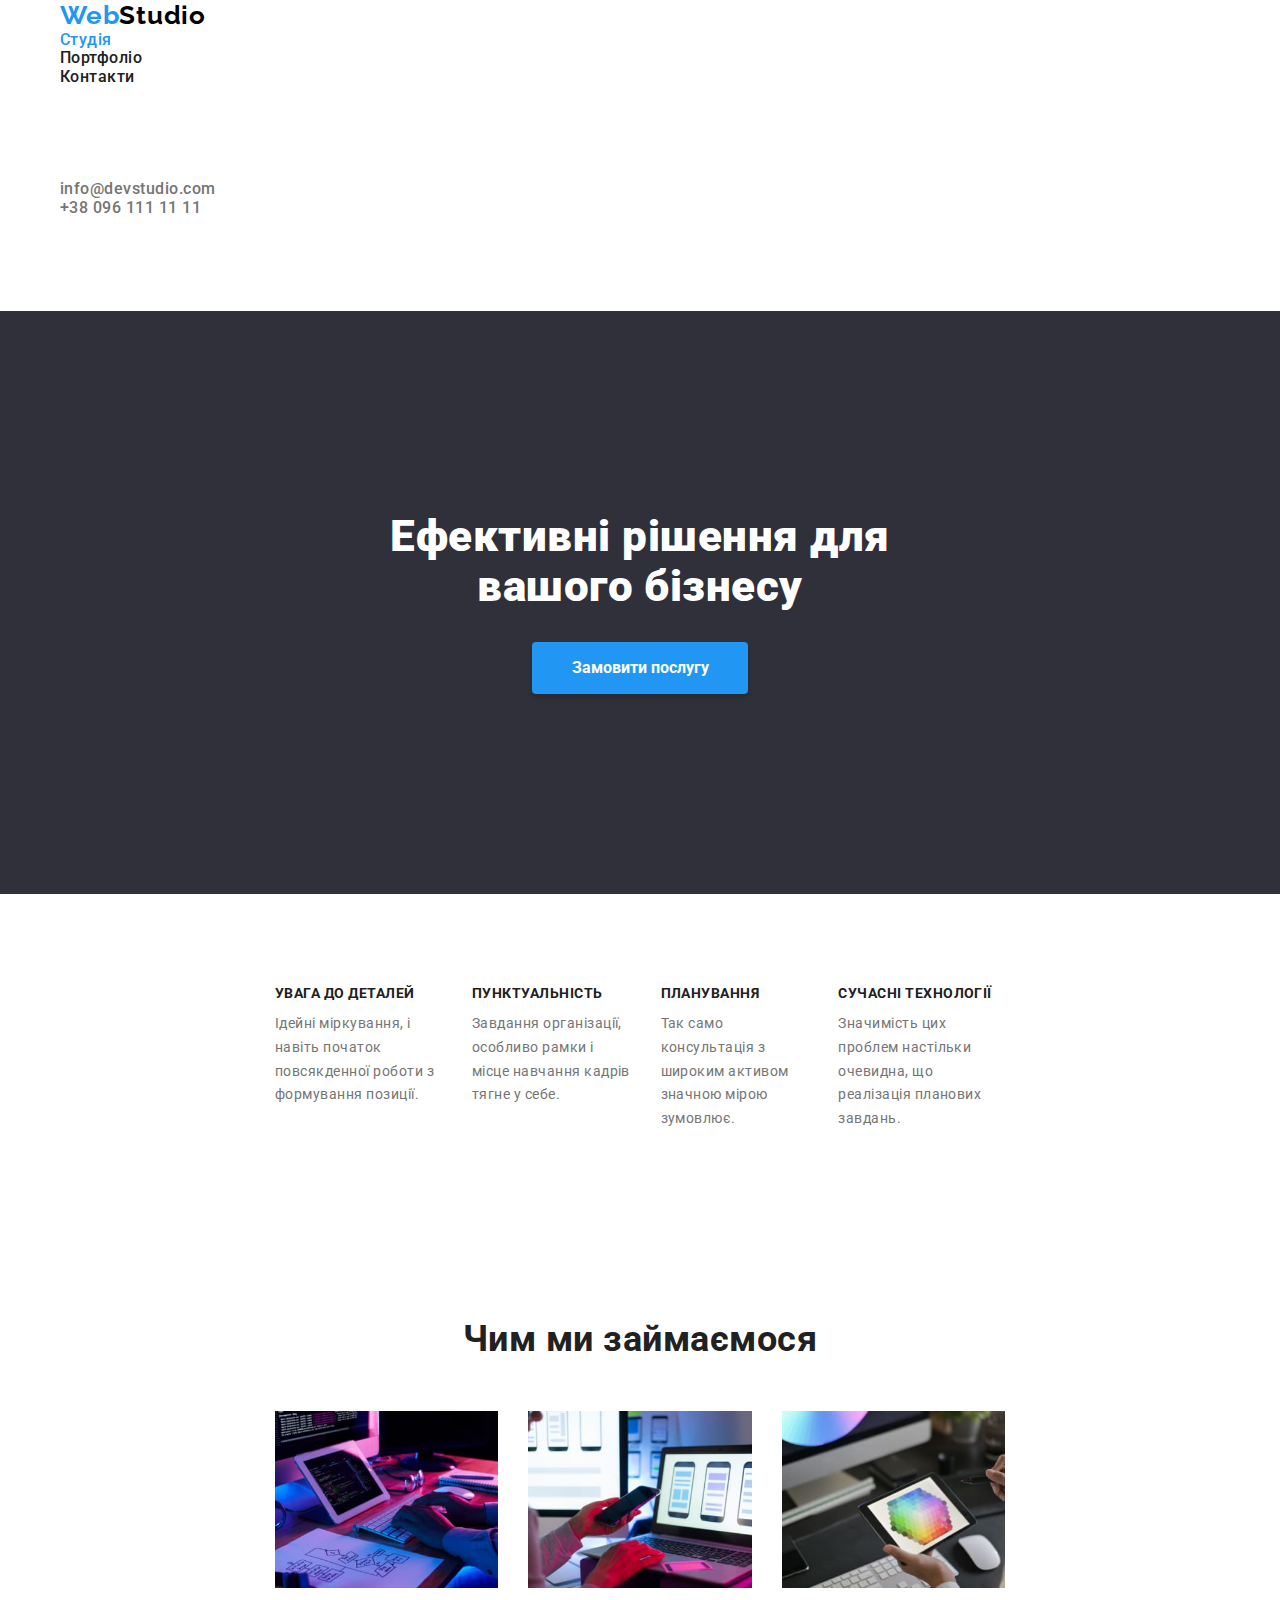
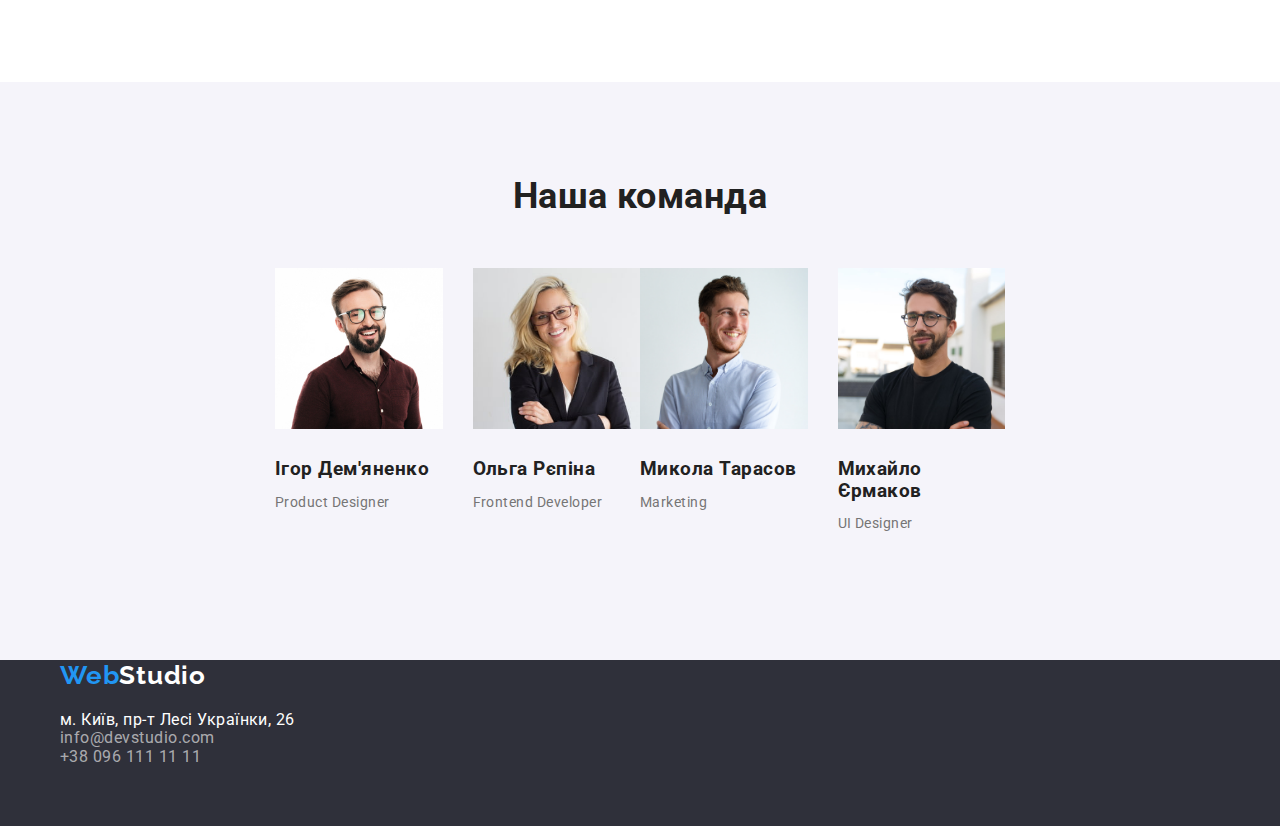
==== index.html @ ec1d5d96 "visually-hidden плюс font tyle для тегу адреси" ====
<!DOCTYPE html>
<html lang="uk">
  <head>
    <meta charset="UTF-8" />
    <meta http-equiv="X-UA-Compatible" content="IE=edge" />
    <meta name="viewport" content="width=device-width, initial-scale=1.0" />
    <title>Document</title>
    <link
      href="https://fonts.googleapis.com/css2?family=Raleway:wght@700&family=Roboto:wght@400;500;700;900&display=swap"
      rel="stylesheet"
    />
    <link
      rel="stylesheet"
      href="https://cdnjs.cloudflare.com/ajax/libs/modern-normalize/1.1.0/modern-normalize.min.css"
    />
    <link rel="stylesheet" href="./css/styles.css" />
  </head>
  <body>
    <header>
      <div class="container">
        <nav class="nav">
          <div class="mainlogo">
            <a href="./index.html" lang="en" class="logo"
              ><span class="logo-link">Web</span><span></span>Studio</a
            >
            <ul class="nav-links list">
              <li><a href="./index.html" class="link current">Студія</a></li>
              <li><a href="./portfolio.html" class="link">Портфоліо</a></li>
              <li><a href="" class="link">Контакти</a></li>
            </ul>
          </nav>
  
          <ul class="nav-contacts list">
            <li>
              <a href="mailto:info@devstudio.com" class="contact link link"
                >info@devstudio.com</a
              >
            </li>
            <li>
              <a href="tel:+380961111111" class="contact link link"
                >+38 096 111 11 11</a
              >
            </li>
          </ul>
          </div>
          
      </div>
    </header>
    <main>
      <section class="hero">
        <h1 class="hero-title container">
          Ефективні рішення для вашого бізнесу
        </h1>
        <button type="button" class="button secondary">Замовити послугу</button>
      </section>
      <section class="features">
        <!-- переваги -->
        <h2 class="features visually-hidden">переваги</h2>
        <div class="container">
          <ul class="list flex">
            <li class="item">
              <h3 class="features-title">УВАГА ДО ДЕТАЛЕЙ</h3>
              <p>
                Ідейні міркування, і навіть початок повсякденної роботи з
                формування позиції.
              </p>
            </li>
            <li class="item">
              <h3 class="features-title">ПУНКТУАЛЬНІСТЬ</h3>
              <p>
                Завдання організації, особливо рамки і місце навчання кадрів
                тягне у себе.
              </p>
            </li>
            <li class="item">
              <h3 class="features-title">ПЛАНУВАННЯ</h3>
              <p>
                Так само консультація з широким активом значною мірою зумовлює.
              </p>
            </li>
            <li class="item">
              <h3 class="features-title">СУЧАСНІ ТЕХНОЛОГІЇ</h3>
              <p>
                Значимість цих проблем настільки очевидна, що реалізація
                планових завдань.
              </p>
            </li>
          </ul>
        </div>
      </section>
      <section class="container">
        <h2 class="section-title">Чим ми займаємося</h2>
        <ul class="list flex">
          <li class="work-item">
            <img src="./images/coding.jpg" alt="Створення сайту" width="370" />
          </li>
          <li class="work-item">
            <img
              src="./images/adaptation.jpg"
              alt="Адаптація сайту для різних пристроїв"
              width="370"
            />
          </li>
          <li class="work-item">
            <img
              src="./images/design.jpg"
              alt="Розробка дизайну для сайту"
              width="370"
            />
          </li>
        </ul>
      </section>

      <section class="team bgc">
        <div class="container">
          <h2 class="section-title">Наша команда</h2>
          <ul class="list function-marg">
            <li class="item">
              <article class="card">
                <div class="card-thumb">
                  <img
                    src="./images/designer.jpg"
                    alt="Розробник продукту Ігор Дем'яненко"
                    width="270"
                  />
                </div>
                <h3 class="card-heading">Ігор Дем'яненко</h3>
                <p class="card-text" lang="en">Product Designer</p>
              </article>
            </li>
            <article class="card">
              <div class="card-thumb">
                <li class="item">
                  <img
                    src="./images/developer.jpg"
                    alt="Фронтенд розробник Ольга Рєпіна"
                    width="270"
                  />

                  <h3 class="card-heading">Ольга Рєпіна</h3>
                  <p class="card-text" lang="en">Frontend Developer</p>
                </li>
              </div>
            </article>

            <li class="item">
              <img
                src="./images/marketing.jpg"
                alt="Маркетолог Микола Тарасов"
                width="270"
              />
              <h3>Микола Тарасов</h3>
              <p lang="en">Marketing</p>
            </li>

            <li class="item">
              <img
                src="./images/member.jpg"
                alt="Розробник інтерфейсу"
                width="270"
              />
              <h3>Михайло Єрмаков</h3>
              <p lang="en">UI Designer</p>
            </li>
          </ul>
        </div>
      </section>
    </main>
    <footer class="footer">
      <div class="container">
        <a lang="en" href="./index.html" class="footer-logo"
          ><span class="logo-link">Web</span>Studio</a
        >
        <address class="address">
          <ul class="address-links list">
            <li>
              <a
                href="https://goo.gl/maps/rEYh6PdM1hheBsNV8"
                class="link"
                target="_blank"
                rel="nooper noreferrer nofollow"
                ><span class="map">м. Київ, пр-т Лесі Українки, 26</span></a
              >
            </li>
            <li>
              <a href="mailto:info@devstudio.com" class="contact link"
                >info@devstudio.com</a
              >
            </li>
            <li>
              <a href="tel:+380961111111" class="contact link"
                >+38 096 111 11 11</a
              >
            </li>
          </ul>
        </address>
      </div>
    </footer>
  </body>
</html>
---- css/styles.css ----
/* акцент #2196F3 */
/* текст rgba(33, 33, 33, 1) */
/* параграфи та контакти в хедері rgba(117, 117, 117, 1) */
/* адресС АЛЕ НЕ КАРТА З АДРЕСОЮ БО АДРЕСА ПРОСТО БІЛА rgba(255, 255, 255, 0.6) */
/* другорядний колір фону #F5F4FA */

html{
  box-sizing: border-box;
}
*,
*::before,
*::after {
  box-sizing: inherit;
}

/* Решта коду */
:root {
  --primary-text-color: rgba(117, 117, 117, 1);
  --title-color: rgba(33, 33, 33, 1);
  --accent-color: #2196f3;
  --button-color: var(--title-color);
  --button-background: #f5f4fa;
  --bgc-secondary: #f5f4fa;
  --common-bgc: #f5f5f5;
  --footer-hero-bgc: #2f303a;
}

body {
  color: rgba(33, 33, 33, 1);
  /* background-color: var(--common-bgc); */
  font-family: Roboto, sans-serif;
  letter-spacing: 0.03em;
  /* font-size: 14; */
}
img{
  display: block;
  max-width: 100%;
  height: auto;
}

/* параграфи в файлі index.html */
p {
  color: rgba(117, 117, 117, 1);
  font-weight: 400;
  font-size: 14px;
  line-height: 1.7;
  padding: 0px 0px;
  margin: 0px 0px;
}

/* загальна стилізація кнопок */
.button {
  cursor: pointer;
  font-weight: 500;
  font-size: 16px;
  border-radius: 4px;
  background-color: var(--button-background);
  border: 4px solid  #f5f4fa;
  border: 1px solid transparent;
  
}
/* відступи від кнопок сторінка портфоліо */
ul.buttons {
  padding-bottom: 50px;
  /* padding-bottom: 0px; */
}
/* стилізація кнопок на сторінці портфоліо */

.button.primaru {
  font-family: inherit;
  background-color: var(--button-background);
  font-style: normal;
  font-weight: 500;
  font-size: 16px;
  line-height: 1.6;
  padding: 6px 22px;
  text-align: center;
  min-width: 73px;
  text-align: center;
  letter-spacing: 0.03em;
}
.button.primaru:hover,
.button.primaru:active,
.button.primaru:focus {
  background-color: var(--accent-color);
  color: rgba(255, 255, 255, 1);
}
/* кнопка "замовити послугу" */
.button.secondary {
  padding: 10px 32px;
  margin-bottom: 200px;
  
  
  background-color: var(--accent-color);
  color: rgba(255, 255, 255, 1);
  line-height: 1.87;
  font-weight: 700;
  min-width: 216px;
  text-align: center;
  box-shadow: 0px 4px 4px rgba(0, 0, 0, 0.15);
  
  border: 1px solid transparent;
  /* position: absolute;
    width: 216px;
    height: 50px;
    left: 692px;
    top: 430px; */
}

/* стилізація хедера */
a.logo {
  color: rgba(0, 0, 0, 1);
  padding-top: 24px;
  margin-bottom: 25px;
}
/* .logo:visited{
    color: (33, 33, 33, 1);
} */
.logo-link {
  color: rgba(33, 150, 243, 1);
}
/* cстилізація всіх заголовків */
h1, h2, h3, h4, h5, h6{
  font-style: 400;
  margin: 0px;
}
/* .nav-links .link{
  padding-top: 32px;
  margin-bottom: 32px;
} */
.hero>h1{
  color: #fff;
  max-width: 696;
}

/* список адреси в футері */
/* .address .ul{
  padding-top: 0px;
} */


/* оформлення шрифра для лого в футурі та хедері */
.logo,
.footer-logo {
  font-family: Raleway;
  font-size: 26px;
  font-weight: 700;
  line-height: 1.19;
  letter-spacing: 0.03em;
  text-align: left;
  text-decoration: none;
 

  /* font-family: Oleo Script;
    font-size: 26px;
    font-weight: 400;
    line-height: 36px;
    letter-spacing: 0.03em;
    text-align: left; */
}
.footer .footer-logo {
  color: #ffffff;
  margin-top: 60px;
  margin-bottom: 20px;
  

  
}




.container{
  width: 1200px;
  padding-left: 15px;
  padding-right: 15px;
  margin-right: auto;
  margin-left: auto;
  /* outline: 2px sloid red; */
}

.nav-contacts .contact {
  display: inline-block;
  color: rgba(117, 117, 117, 1);
  font-weight: 500;
}
.contact:hover,
.contact:focus {
  color: #2196f3;
}
/* стилізація блоку з головною навігацією на головній сторінці в хедері*/
.nav-links .link {
  color: rgba(33, 33, 33, 1);
  font-weight: 500;
}
.nav-links .link:hover,
.link:focus {
  color: rgba(33, 150, 243, 1);
}
.nav-links .link.current {
  color: rgba(33, 150, 243, 1);
}

/* стилізація блоку герой */

.hero.container
/* .hero{
    position: absolute;
    width: 1600px;
    height: 600px;
    left: 0px;
    top: 80px;
} */
.hero-title>h1 {
  color: #fff;
  /* line-height: 1.36px; */
  /* margin: 0 auto; */
  letter-spacing: 0.06em;
}
.hero> .hero-title{
  max-width: 696px;
  font-weight: 900;
  /* text-align: center; */
  font-size: 44px;
  padding-top: 200px;
  /* padding-bottom: 210px; */
  margin-bottom: 30px;
  /* margin-left: 452px;
  margin-right: 452px; */
}

.hero {
  text-align: center;
  /* outline: 5px solid red; */
}
/* заголовки блоку "переваги" головної сторінки  */
.features-title {
  font-size: 14px;
  line-height: 1.14;
  padding-top: 92px;
  margin-bottom: 10px;

}

/* фон hero footer */
.hero,
.footer{
  background-color: var(--footer-hero-bgc)
}
/* посилання в футері */
.map {
  color: #ffffff;
}
.map:hover,
.map:focus {
  color: #2196f3;
}
.address-links .contact {
  color: rgba(255, 255, 255, 0.6);
}
.address-links .contact:hover,
.contact:focus {
  color: #2196f3;
}



/* оформлення фону для секції team початкової сторінки */

.team.bgc {
  background-color: var(--bgc-secondary);

  
  /* HELP!!!!!!!! Я НЕ РОЗУМІЮ ЧОГО НЕ ПЕРЕЗАПИСУЄТЬСЯ КОЛІР ДЛЯ ЦІЄЇ СЕКЦІЇ, А НАСТЛІДУЄЬБСЯ З body. у тегу 
  .team.bgc специфічність 20, а body - 1 */

}

/* оформлення заголовків h2 */
.section-title {
  padding-top: 94px;
  padding-bottom: 50px;
  
  color: rgba(33, 33, 33, 1);
  font-weight: 700;
  font-size: 36px;
  line-height: 1.16;
  text-align: center;
  
  /* text-align: center; */
}
/* відступи між елементами наша команда */
.team img{
  margin-bottom: 30px;
}
.team p{
  padding-bottom: 30px;

}
.team h3{
  margin-bottom: 10px;
}
.portfolio a {
  color: var(--title-color);
}
/* margin-top утиліта */
/* .list>.margin{
  margin-top: 50px;
} */
/* утіліта для видалення оформлення списку */
.list {
  list-style: none;
  padding-top: 0px;
  padding-bottom: 94px;
  padding-left: 0;
  

}


/* утілітка для оформлення посиланнь */
.link {
  text-decoration: none;
}
ul {
  list-style: none;
  margin-bottom: 94px;
}
/* .ul .address-links{
    text-align: left;
} */
.visually-hidden {
  position: absolute;
    white-space: nowrap;
    width: 1px;
    height: 1px;
    overflow: hidden;
    border: 0;
    padding: 0;
    clip: rect(0 0 0 0);
    clip-path: inset(50%);
    margin: -1px;
}
/* редагування стилю тексту на сторінці портфоліо */
.portfolio-link {
  font-size: 18px;
}
.portfolio p {
  font-size: 16px;
  line-height: 1.87;
}
.portfolio h2 {
  color: rgba(33, 33, 33, 1);
  font-weight: 700;
  font-size: 18px;
  line-height: 2;
}
.footer-logo {
    margin-top: 60px;
    /* outline: 2px solid teal; */
    
}

.container{
  padding-left: 20px;
  padding-right: 20px;
  margin-top: 0px;
  
  /* display: inline-block; */
  width: 1200px;
  padding-bottom: 0px;
  /* margin: 0px; */
  /* outline: 2px solid red; */

}
.function-marg{
  margin: 0px 0px;
}
.list-portfolio{
  padding-top: 94px;
  padding-bottom: 50px;
  margin-left: 0;
}
body ul{
  margin-top: 0px;
  margin-bottom: 0px;
  margin-left: 0px;
}

address{
  font-style: normal;
}

/* утелита для відступів в списку адрес футера  */
address ul{
  padding-bottom: 60px;
  margin-bottom: 0;
  margin-top: 20px;
}
.address-links{
  padding-bottom: 60px;
}
/* .portfolio>.item:nth-child(2n+1){
  background-color: var(--bgc-secondary)
} */

.buttons{
  display: flex;
  justify-content: center;
}
.flex{
  display: flex;
  flex-direction: row;
  align-items: srart;
  justify-content: space-around;
  padding-left: 215px;
  padding-right: 215px;
}
.features .item:not(:last-child){
  margin-right: 30px;
}
.button-item:not(:last-child){
  margin-right: 8px;
}
/* індекс хтмл наша команда */
ul.list.function-marg{
  display: flex;
  padding-left: 215px;
  padding-right: 215px;

}
ul.list .item:not(:last-child){
  margin-right: 30px;
}
/* .nav-contacts.list{
  display: flex;
  justify-content: end;
  align-items: flex-start;
} */
/* .nav-links.list{
  display: flex;
  justify-content: center;
  align-items: flex-start;
} */

/* відступи в картинках блоку чим займаємося */
.work-item:not(:last-child){
  margin-right: 30px;

}
.nav-container .nav-links.list{
  display: flex;
  flex-direction: row;
  justify-content: center;
}
.buttons.list>.item:not(:last-child){
  margin-right: 8px;
}
.container>ul.portfolio{
  display: flex;
  flex-wrap: wrap;

}
ul.portfolio>.item{
  flex-basis: calc(100/3);

}


/* ul.portfolio>.item:not(:last-child){
  margin-right: 30px;
} */
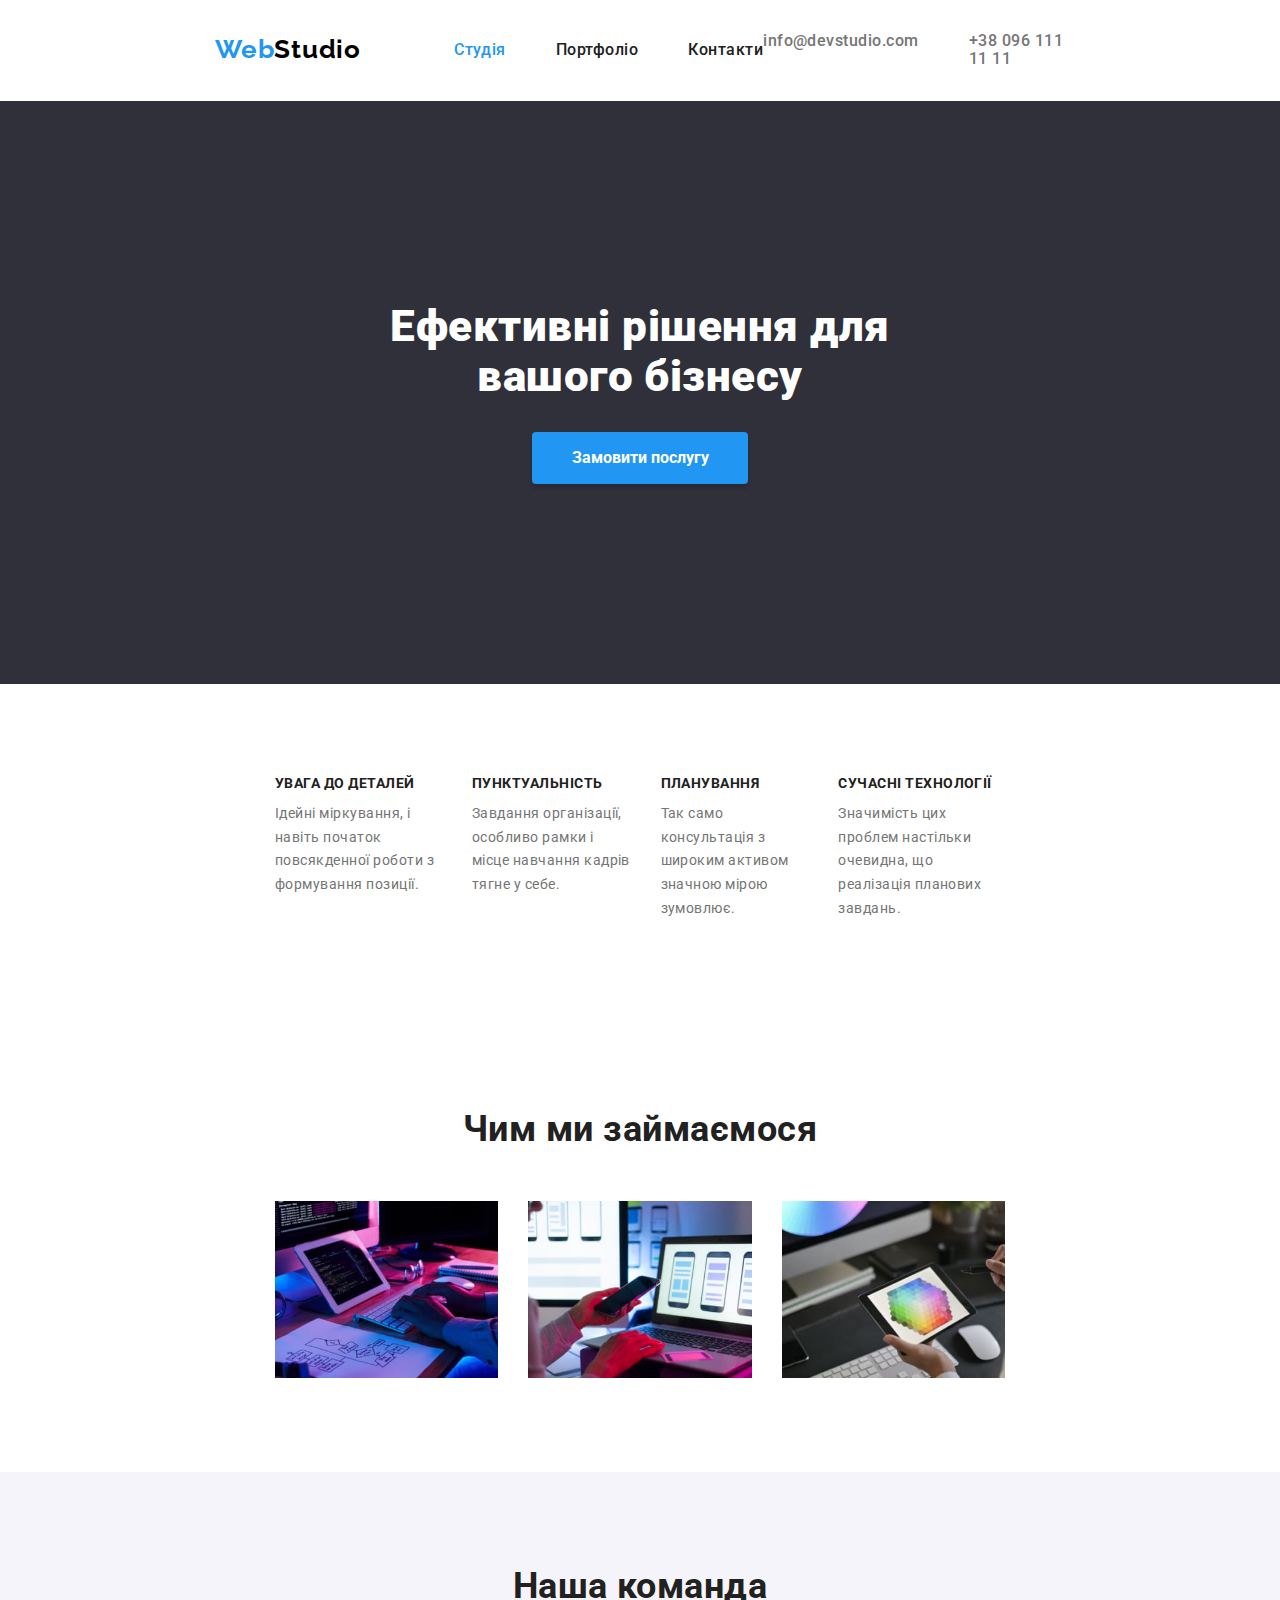
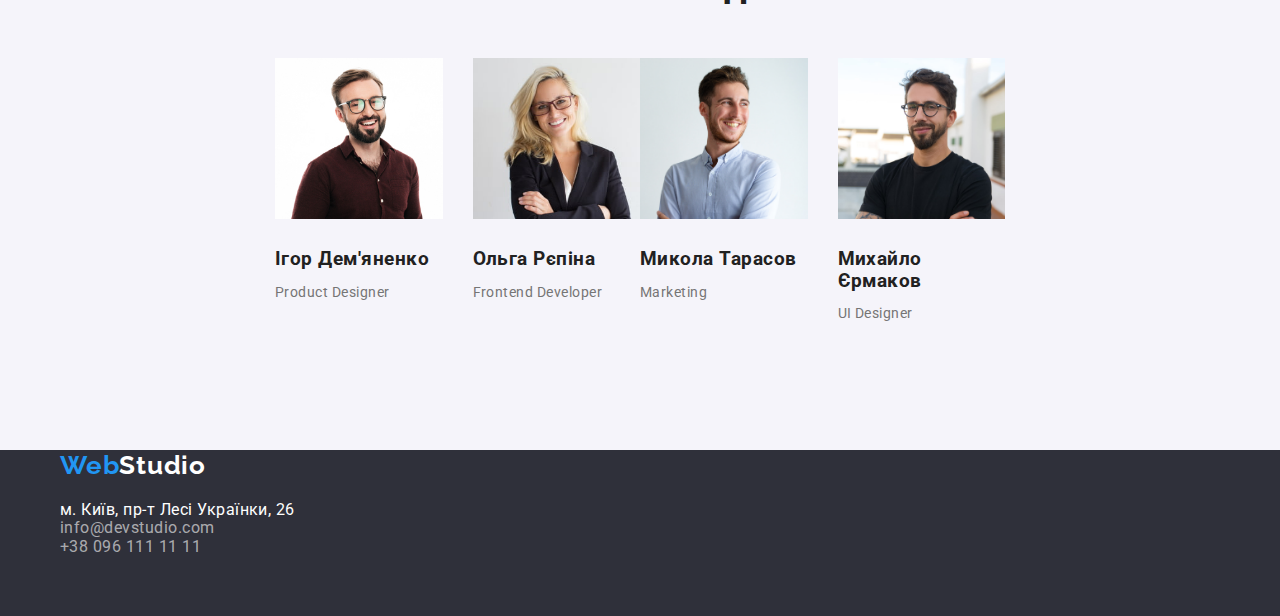
==== commit 93b26764: "header flex" ====
--- a/index.html
+++ b/index.html
@@ -17,32 +17,36 @@
   </head>
   <body>
     <header>
-      <div class="container">
+      <div class="flex-header">
         <nav class="nav">
-          <div class="mainlogo">
+          <!-- <div class="mainlogo"> -->
             <a href="./index.html" lang="en" class="logo"
               ><span class="logo-link">Web</span><span></span>Studio</a
             >
             <ul class="nav-links list">
-              <li><a href="./index.html" class="link current">Студія</a></li>
-              <li><a href="./portfolio.html" class="link">Портфоліо</a></li>
-              <li><a href="" class="link">Контакти</a></li>
+              <li class="item"><a href="./index.html" class="link current">Студія</a></li>
+              <li class="item"><a href="./portfolio.html" class="link">Портфоліо</a></li>
+              <li class="item"><a href="" class="link">Контакти</a></li>
+            </ul>
+            <!-- Я РОЗУМІЮ ЩО КОНТАКТИ ЦЕ НЕ ТЕГ NAV АЛЕ ІНАКШЕ ВОНИ В ОДИН
+            РЯД В ХЕДЕРІ НЕ МОГЛИ СТАВАТИ, БО ФЛЕКС ТЛЬТКИ НА ДІТЕЙ ВПЛИВАЄ -->
+            
+            <ul class="nav-contacts list">
+              <li>
+                <a href="mailto:info@devstudio.com" class="contact link link"
+                  >info@devstudio.com</a
+                >
+              </li>
+              <li>
+                <a href="tel:+380961111111" class="contact link link"
+                  >+38 096 111 11 11</a
+                >
+              </li>
             </ul>
           </nav>
   
-          <ul class="nav-contacts list">
-            <li>
-              <a href="mailto:info@devstudio.com" class="contact link link"
-                >info@devstudio.com</a
-              >
-            </li>
-            <li>
-              <a href="tel:+380961111111" class="contact link link"
-                >+38 096 111 11 11</a
-              >
-            </li>
-          </ul>
-          </div>
+          
+          <!-- </div> -->
           
       </div>
     </header>
--- a/css/styles.css
+++ b/css/styles.css
@@ -67,6 +67,7 @@
 /* стилізація кнопок на сторінці портфоліо */
 
 .button.primaru {
+  
   font-family: inherit;
   background-color: var(--button-background);
   font-style: normal;
@@ -109,9 +110,12 @@
 
 /* стилізація хедера */
 a.logo {
+  display: flex;
   color: rgba(0, 0, 0, 1);
   padding-top: 24px;
-  margin-bottom: 25px;
+  padding-bottom: 25px;
+  margin-right: 93px;
+  margin-left: 215px;
 }
 /* .logo:visited{
     color: (33, 33, 33, 1);
@@ -178,21 +182,62 @@
   margin-left: auto;
   /* outline: 2px sloid red; */
 }
+/* оформлення */
+ul.nav-contacts.list{
+  display: flex;
+  padding-bottom: 0px;
+  margin-left: auto;
+  margin-right: 215px;
+}
+ul.nav-contacts.list > li+li{
+  margin-left: 50px;
+}
+div.flex-header .nav{
+  display: flex;
+  /* justify-content: space-around; */
+  align-items: center;
+}
+
 
 .nav-contacts .contact {
-  display: inline-block;
+  display: block;
+  
+  font-weight: 500;
+  padding-bottom: 32px;
+  padding-top: 32px;
+  
   color: rgba(117, 117, 117, 1);
-  font-weight: 500;
+  /* outline: 2px solid teal; */
 }
 .contact:hover,
 .contact:focus {
   color: #2196f3;
 }
-/* стилізація блоку з головною навігацією на головній сторінці в хедері*/
+
+/*-ПОСИЛАННЯ в хедері 
+-стилізація блоку з головною навігацією на головній 
+сторінці в хедері*/
 .nav-links .link {
+  display: block;
+  
+  font-weight: 500;
+  padding-top: 32px;
+  padding-bottom: 32px;
+
   color: rgba(33, 33, 33, 1);
-  font-weight: 500;
-}
+  /* outline: 2px solid teal; */
+  
+}
+.nav-links.list > .item.item:not(:last-child){
+  margin-right: 50px;
+
+}
+ul.nav-links.list{
+  padding-bottom: 0px;
+}
+
+
+
 .nav-links .link:hover,
 .link:focus {
   color: rgba(33, 150, 243, 1);
@@ -449,12 +494,15 @@
 
 }
 .nav-container .nav-links.list{
-  display: flex;
+  display: block;
   flex-direction: row;
   justify-content: center;
-}
+
+}
+/* кнопки фільтри на портфоліо */
 .buttons.list>.item:not(:last-child){
   margin-right: 8px;
+
 }
 .container>ul.portfolio{
   display: flex;
@@ -464,9 +512,21 @@
 ul.portfolio>.item{
   flex-basis: calc(100/3);
 
+
 }
 
 
 /* ul.portfolio>.item:not(:last-child){
   margin-right: 30px;
-} */+} */
+.nav-links.list{
+  display: flex;
+  justify-content: flex-start;
+  align-items: center;
+  /* outline: 2px solid red; */
+  
+}
+.item{
+  /* outline: 2px solid teal; */
+  align-items: stretch;
+}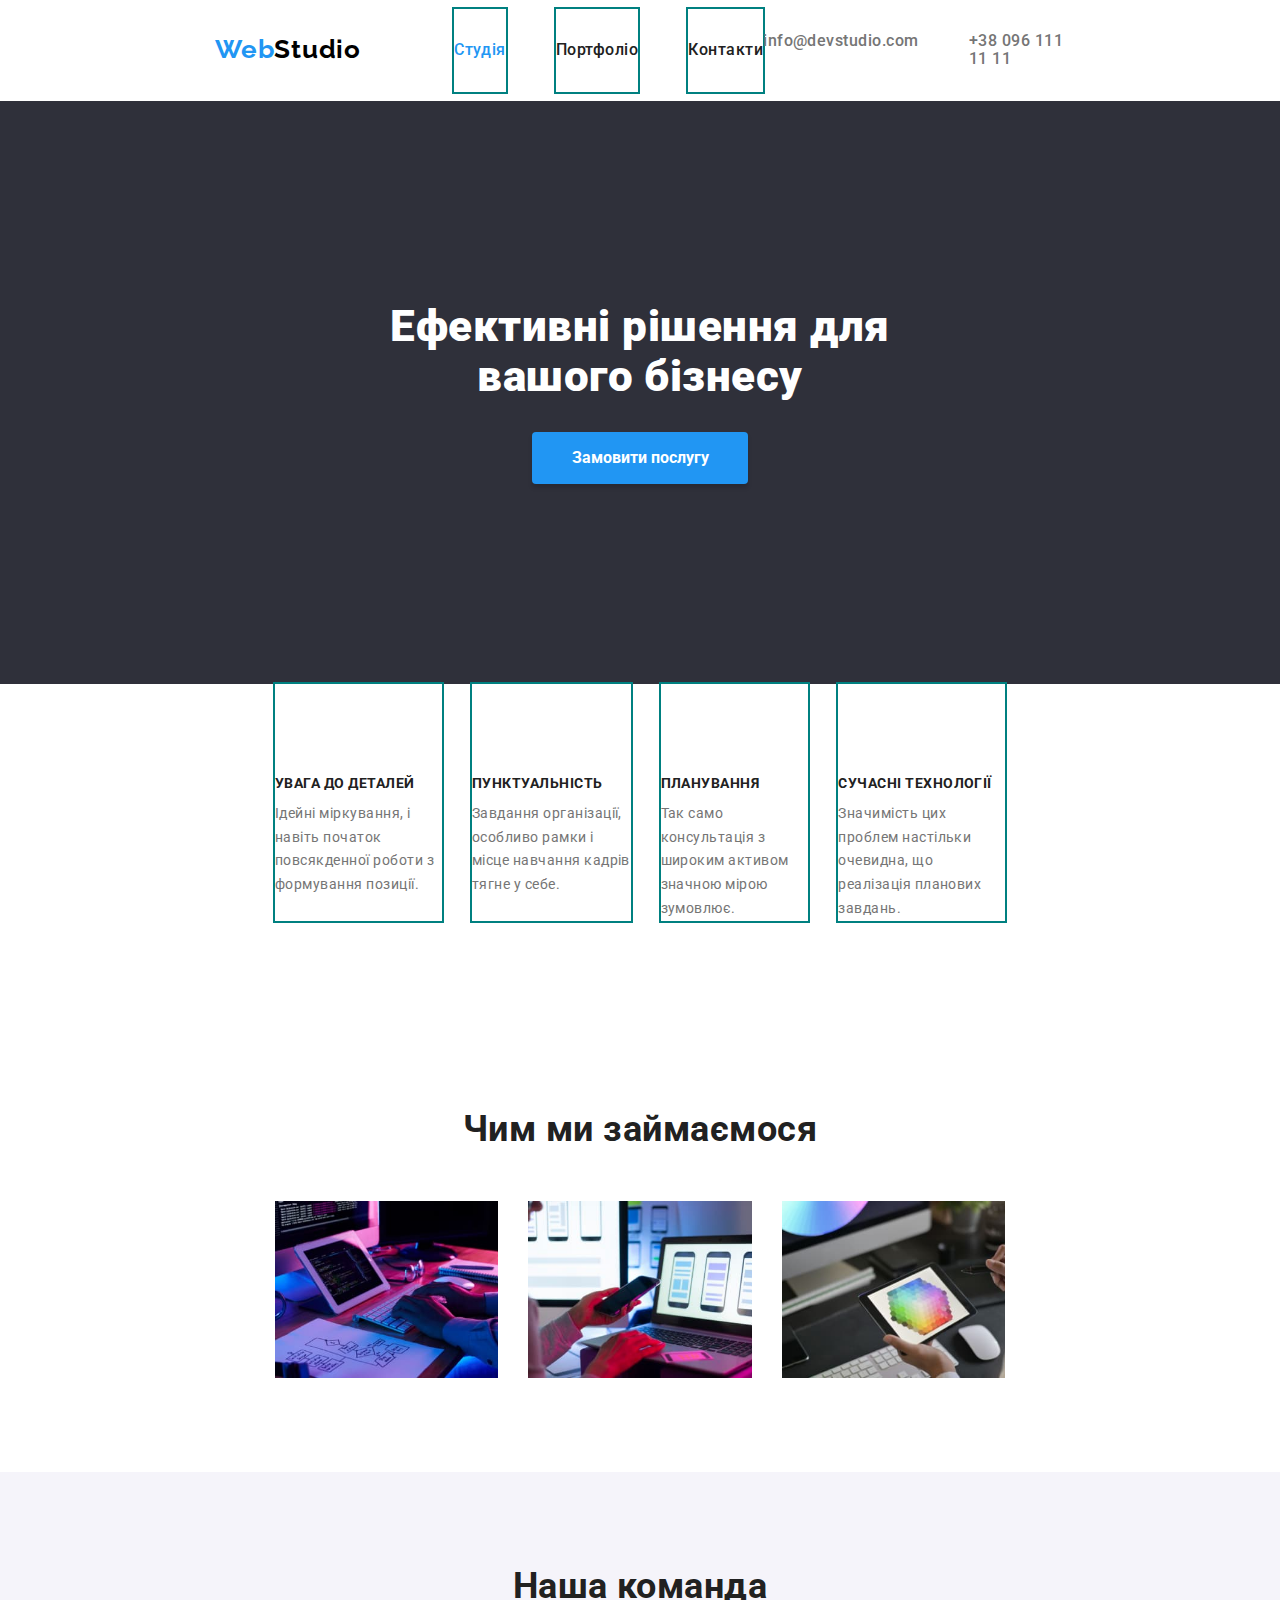
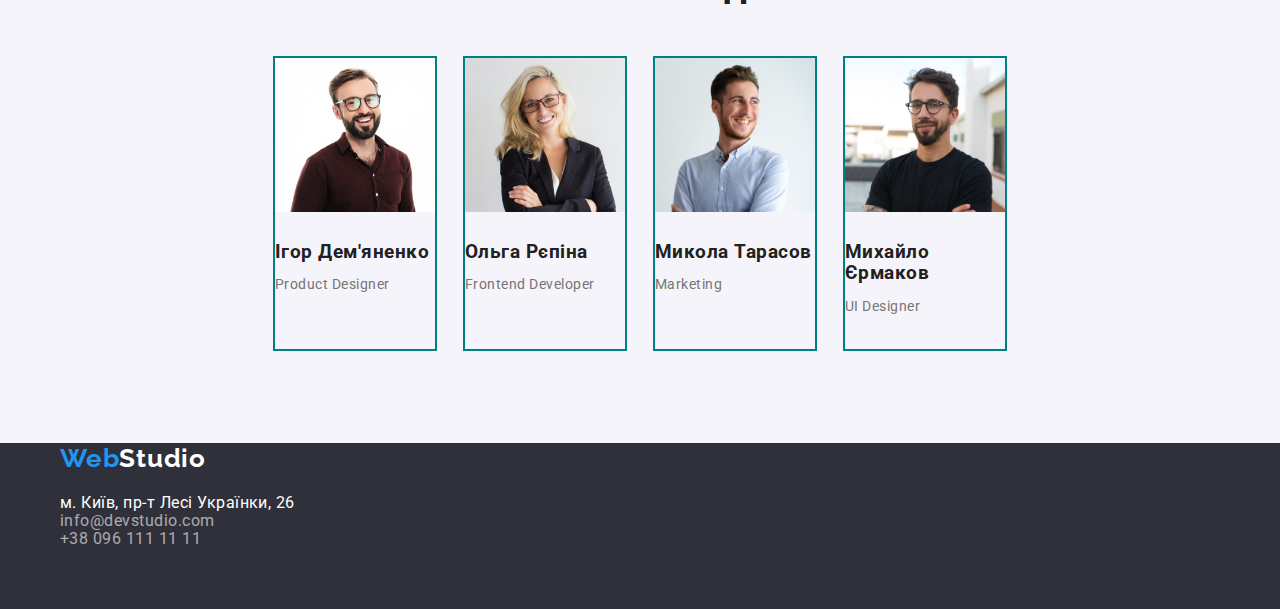
==== commit 4a602b65: "cards" ====
--- a/index.html
+++ b/index.html
@@ -120,51 +120,69 @@
           <h2 class="section-title">Наша команда</h2>
           <ul class="list function-marg">
             <li class="item">
-              <article class="card">
-                <div class="card-thumb">
+              <article>
+                <div class="card-photo">
                   <img
                     src="./images/designer.jpg"
                     alt="Розробник продукту Ігор Дем'яненко"
                     width="270"
                   />
                 </div>
-                <h3 class="card-heading">Ігор Дем'яненко</h3>
-                <p class="card-text" lang="en">Product Designer</p>
+                <div class="card-content">
+                  <h3 class="card-heading">Ігор Дем'яненко</h3>
+                  <p class="card-text" lang="en">Product Designer</p>
+                </div>
               </article>
             </li>
-            <article class="card">
-              <div class="card-thumb">
-                <li class="item">
-                  <img
-                    src="./images/developer.jpg"
-                    alt="Фронтенд розробник Ольга Рєпіна"
-                    width="270"
-                  />
-
+              
+            <li class="item">
+              <article>
+                <div class="card-photo"><img
+                  src="./images/developer.jpg"
+                  alt="Фронтенд розробник Ольга Рєпіна"
+                  width="270"
+                />
+                </div>
+                <div class="cart-content">
                   <h3 class="card-heading">Ольга Рєпіна</h3>
                   <p class="card-text" lang="en">Frontend Developer</p>
-                </li>
-              </div>
-            </article>
+                </div>
+              </article>     
+            </li>
+        
+            
 
             <li class="item">
-              <img
+              <article>
+                <div class="card-photo">
+                  <img
                 src="./images/marketing.jpg"
                 alt="Маркетолог Микола Тарасов"
                 width="270"
-              />
-              <h3>Микола Тарасов</h3>
-              <p lang="en">Marketing</p>
+                />
+                </div>
+                <div class="card-content">
+                  <h3>Микола Тарасов</h3>
+                  <p lang="en">Marketing</p>
+                </div>
+              </article>
             </li>
 
             <li class="item">
-              <img
+              <article>
+                <div class="card-photo">
+                  <img
                 src="./images/member.jpg"
                 alt="Розробник інтерфейсу"
                 width="270"
               />
-              <h3>Михайло Єрмаков</h3>
-              <p lang="en">UI Designer</p>
+              
+                </div>
+                <div class="card-content">
+                  <h3>Михайло Єрмаков</h3>
+                  <p lang="en">UI Designer</p>
+                </div>
+              </article>
             </li>
           </ul>
         </div>
--- a/css/styles.css
+++ b/css/styles.css
@@ -79,6 +79,7 @@
   min-width: 73px;
   text-align: center;
   letter-spacing: 0.03em;
+  margin-top: 94px;
 }
 .button.primaru:hover,
 .button.primaru:active,
@@ -418,9 +419,7 @@
   /* outline: 2px solid red; */
 
 }
-.function-marg{
-  margin: 0px 0px;
-}
+
 .list-portfolio{
   padding-top: 94px;
   padding-bottom: 50px;
@@ -507,6 +506,7 @@
 .container>ul.portfolio{
   display: flex;
   flex-wrap: wrap;
+  padding-bottom: 94px;
 
 }
 ul.portfolio>.item{
@@ -515,6 +515,12 @@
 
 }
 
+.card-set{
+  padding: 0px;
+  margin: 0px;
+  list-style: none;
+  
+}
 
 /* ul.portfolio>.item:not(:last-child){
   margin-right: 30px;
@@ -527,6 +533,6 @@
   
 }
 .item{
-  /* outline: 2px solid teal; */
+  outline: 2px solid teal;
   align-items: stretch;
 }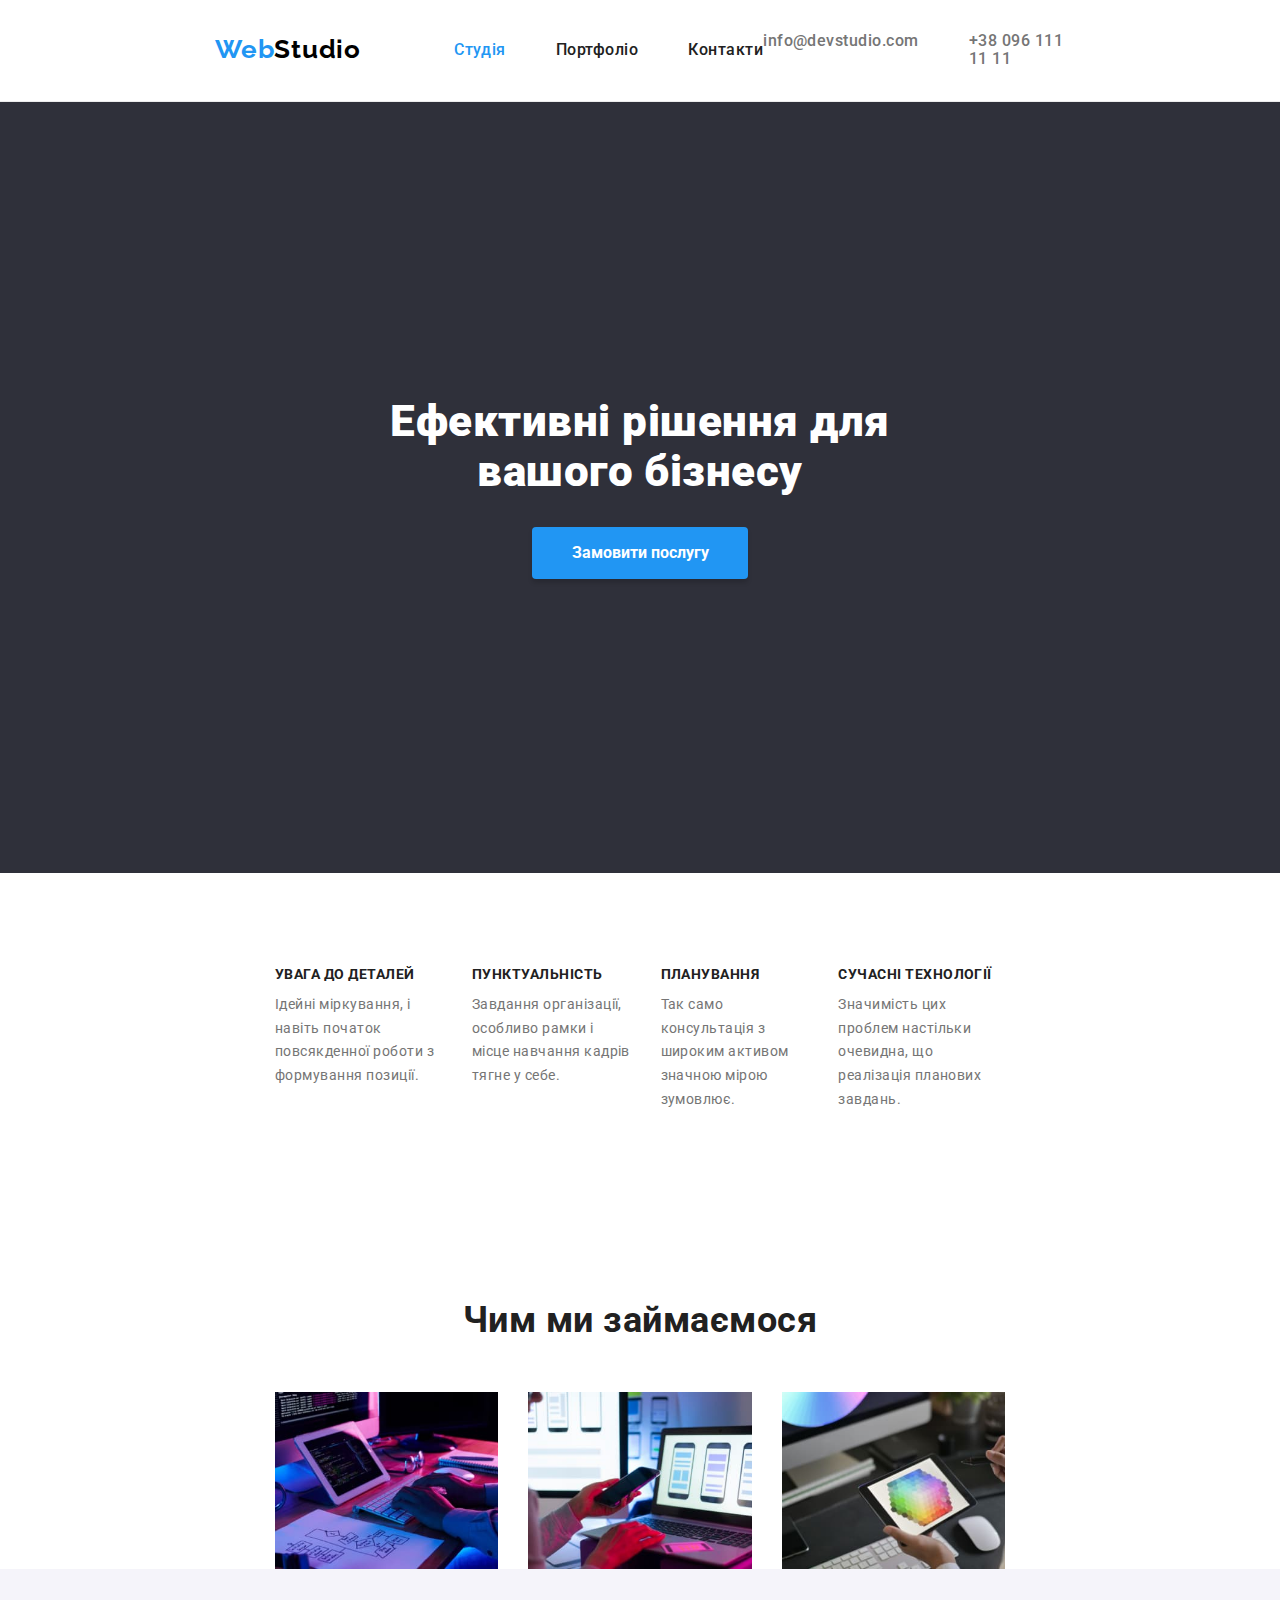
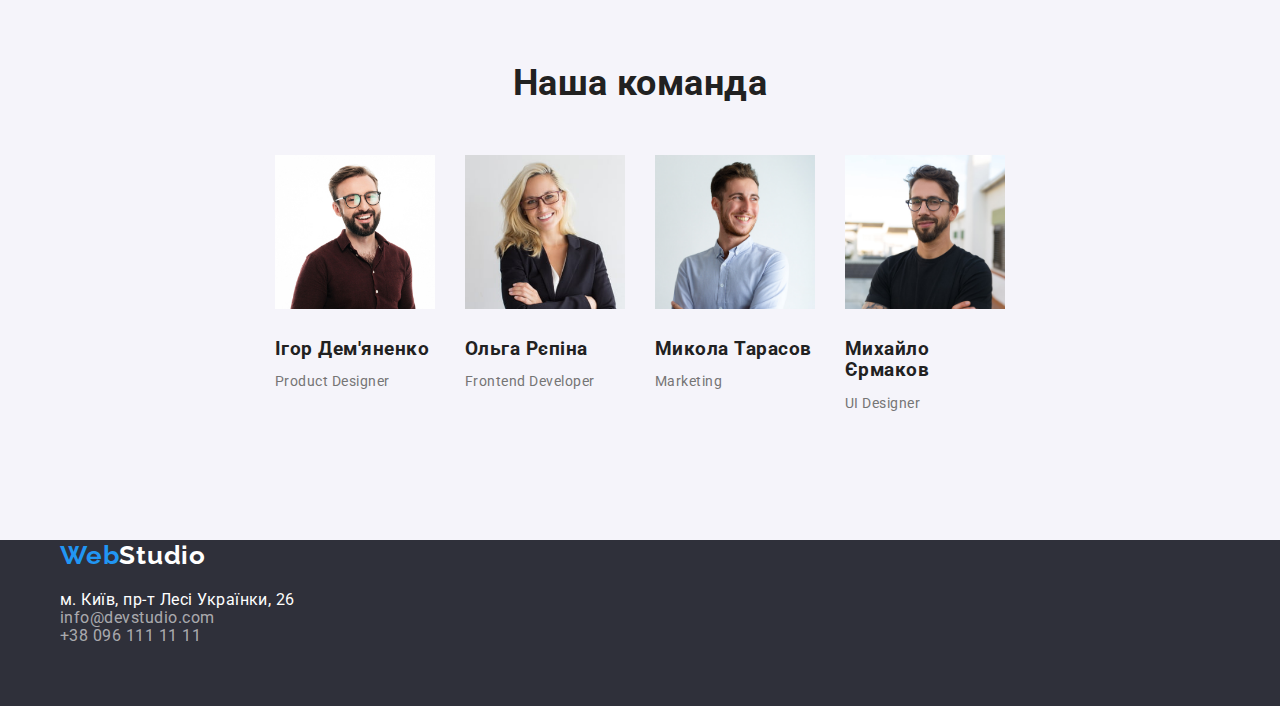
==== commit 28487d5d: "падінги секцій і оформлення хедера" ====
--- a/index.html
+++ b/index.html
@@ -16,7 +16,7 @@
     <link rel="stylesheet" href="./css/styles.css" />
   </head>
   <body>
-    <header>
+    <header class="header">
       <div class="flex-header">
         <nav class="nav">
           <!-- <div class="mainlogo"> -->
@@ -51,13 +51,13 @@
       </div>
     </header>
     <main>
-      <section class="hero">
+      <section class="hero section">
         <h1 class="hero-title container">
           Ефективні рішення для вашого бізнесу
         </h1>
         <button type="button" class="button secondary">Замовити послугу</button>
       </section>
-      <section class="features">
+      <section class="features section">
         <!-- переваги -->
         <h2 class="features visually-hidden">переваги</h2>
         <div class="container">
@@ -92,7 +92,7 @@
           </ul>
         </div>
       </section>
-      <section class="container">
+      <section class="container section">
         <h2 class="section-title">Чим ми займаємося</h2>
         <ul class="list flex">
           <li class="work-item">
@@ -115,7 +115,7 @@
         </ul>
       </section>
 
-      <section class="team bgc">
+      <section class="team bgc section">
         <div class="container">
           <h2 class="section-title">Наша команда</h2>
           <ul class="list function-marg">
--- a/css/styles.css
+++ b/css/styles.css
@@ -23,6 +23,8 @@
   --bgc-secondary: #f5f4fa;
   --common-bgc: #f5f5f5;
   --footer-hero-bgc: #2f303a;
+  --card-gap: 30px;
+  
 }
 
 body {
@@ -79,7 +81,7 @@
   min-width: 73px;
   text-align: center;
   letter-spacing: 0.03em;
-  margin-top: 94px;
+  /* margin-top: 94px; */
 }
 .button.primaru:hover,
 .button.primaru:active,
@@ -110,6 +112,10 @@
 }
 
 /* стилізація хедера */
+.header{
+  border-bottom: 1px solid #ECECEC;
+}
+
 a.logo {
   display: flex;
   color: rgba(0, 0, 0, 1);
@@ -283,7 +289,7 @@
 .features-title {
   font-size: 14px;
   line-height: 1.14;
-  padding-top: 92px;
+  /* padding-top: 92px; */
   margin-bottom: 10px;
 
 }
@@ -324,7 +330,7 @@
 
 /* оформлення заголовків h2 */
 .section-title {
-  padding-top: 94px;
+  /* padding-top: 94px; */
   padding-bottom: 50px;
   
   color: rgba(33, 33, 33, 1);
@@ -357,7 +363,7 @@
 .list {
   list-style: none;
   padding-top: 0px;
-  padding-bottom: 94px;
+  /* padding-bottom: 94px; */
   padding-left: 0;
   
 
@@ -503,23 +509,37 @@
   margin-right: 8px;
 
 }
-.container>ul.portfolio{
-  display: flex;
-  flex-wrap: wrap;
-  padding-bottom: 94px;
-
-}
-ul.portfolio>.item{
-  flex-basis: calc(100/3);
-
-
-}
+/* .container>ul.portfolio{ */
+  
+/* } */
+
+
+
+
+/* ul.portfolio{
+  outline: 2px solid red;
+} */
 
 .card-set{
   padding: 0px;
   margin: 0px;
   list-style: none;
   
+  display: flex;
+  flex-wrap: wrap;
+  /* padding-bottom: 94px; */
+  
+  margin-top: calc(-1*var(--card-gap));
+  margin-left:calc(-1*var(--card-gap));
+  /* outline: red 2px solid; */
+  
+  
+}
+.portfolio.card-set .item{
+  
+  flex-basis: calc(100%/3 - var(--card-gap));
+  margin-left: var(--card-gap);
+  margin-top: var(--card-gap);
 }
 
 /* ul.portfolio>.item:not(:last-child){
@@ -533,6 +553,30 @@
   
 }
 .item{
-  outline: 2px solid teal;
+  /* outline: 2px solid teal; */
   align-items: stretch;
-}+}
+.border{
+  border-right : 1px solid #EEEEEE;
+  border-left : 1px solid #EEEEEE;
+  border-bottom : 1px solid #EEEEEE;
+  
+}
+.section{
+  padding-top: 94px;
+  padding-bottom: 94px;
+}
+/* -прибрати падінг кнопок
+-продивитися де ще можна прибрати
+-можливо зробити окрему утиліту сектіон де відступи 94 вгорі та низу  
+а там де не 94 то так і залишити
+-окрема утиліта з нижнім падингом
+
+*/
+.container.section{
+  padding-bottom: 0px;
+}
+.set-padding{
+  padding-top: 0px;
+}
+
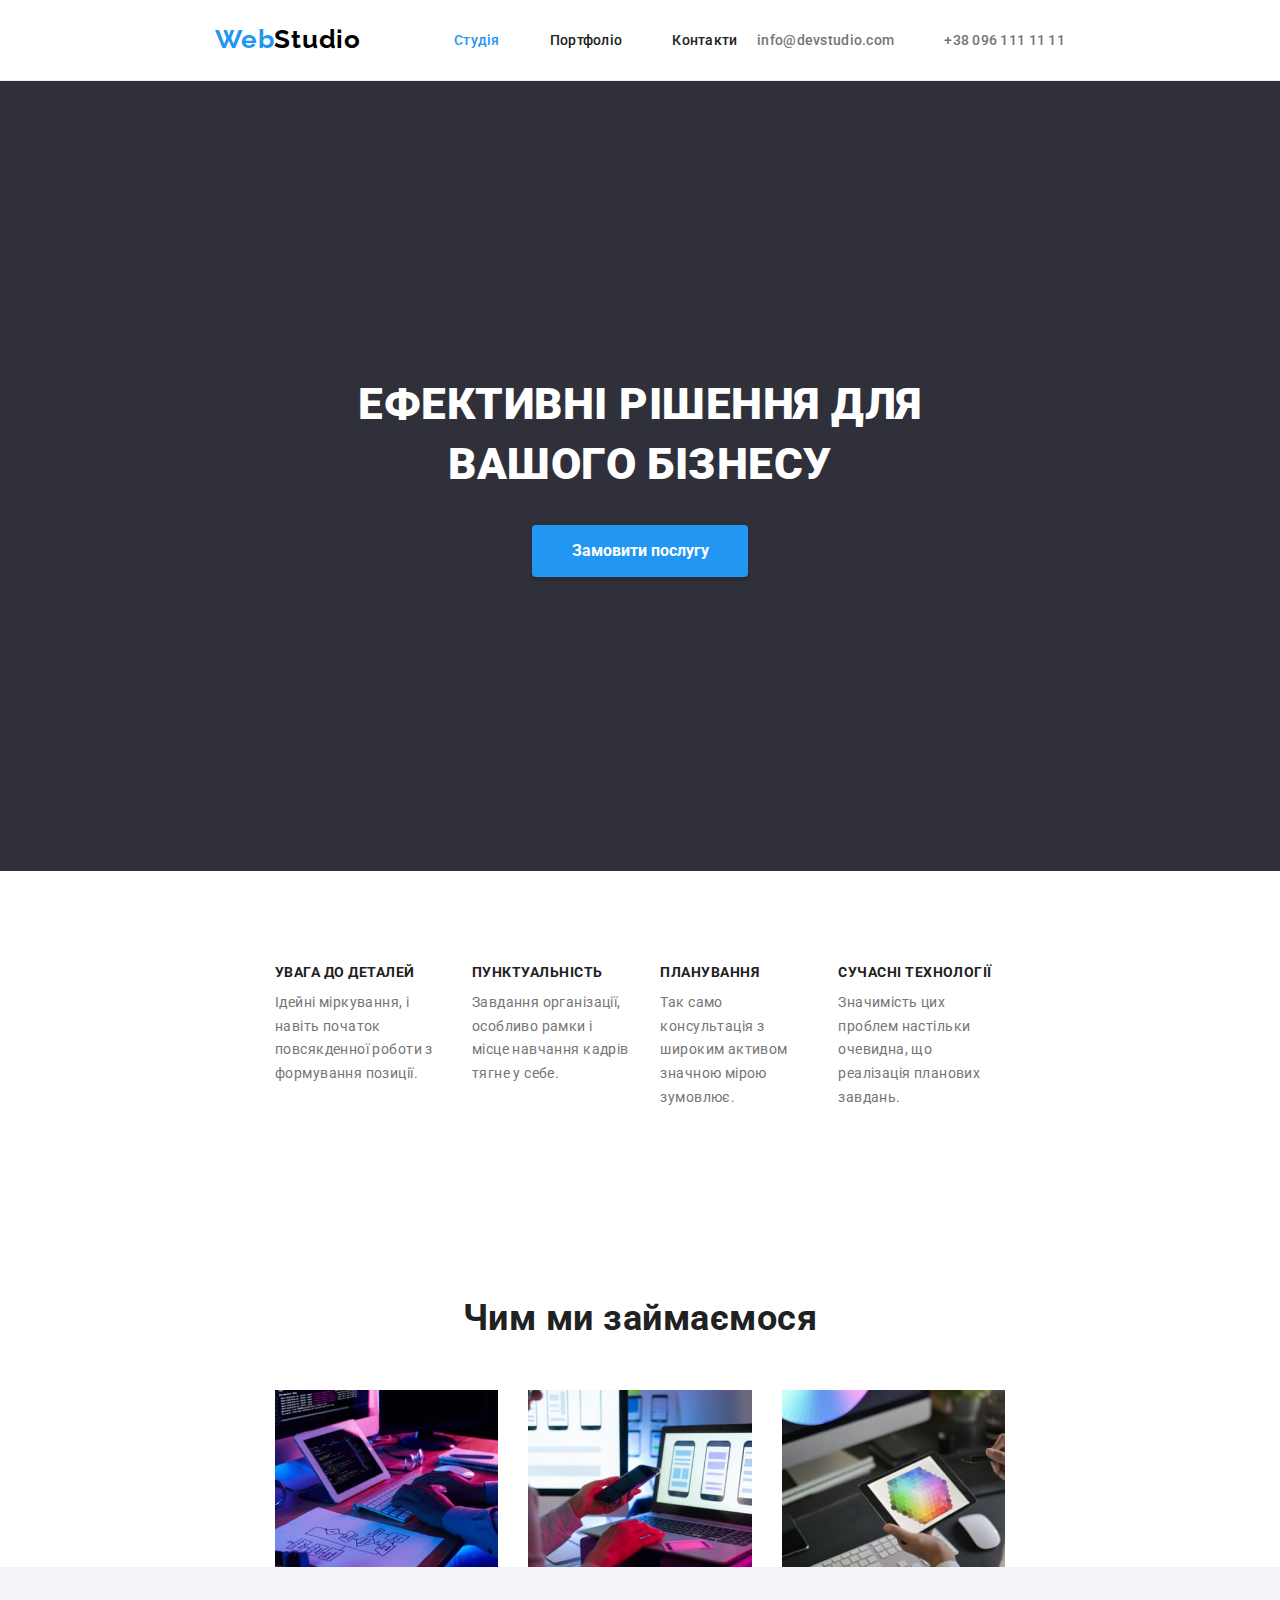
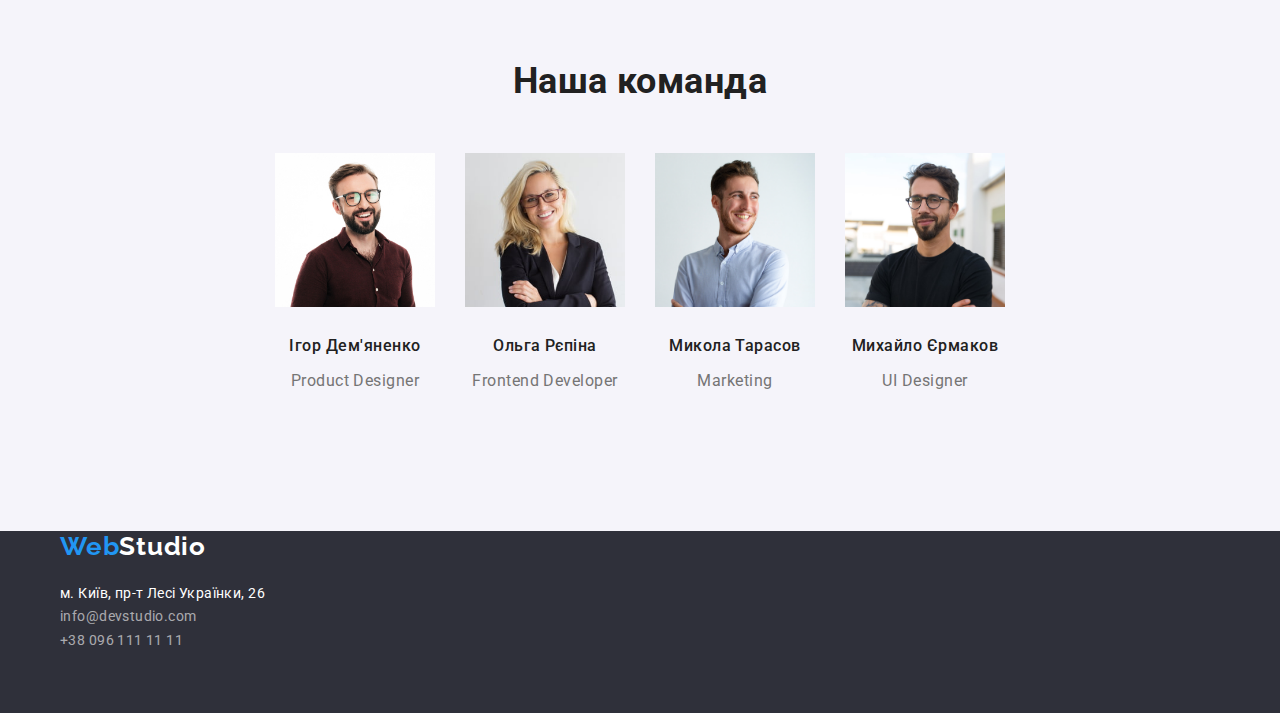
==== commit 648ddfeb: "стилі" ====
--- a/index.html
+++ b/index.html
@@ -1,222 +1,180 @@
 <!DOCTYPE html>
 <html lang="uk">
-  <head>
-    <meta charset="UTF-8" />
-    <meta http-equiv="X-UA-Compatible" content="IE=edge" />
-    <meta name="viewport" content="width=device-width, initial-scale=1.0" />
-    <title>Document</title>
-    <link
-      href="https://fonts.googleapis.com/css2?family=Raleway:wght@700&family=Roboto:wght@400;500;700;900&display=swap"
-      rel="stylesheet"
-    />
-    <link
-      rel="stylesheet"
-      href="https://cdnjs.cloudflare.com/ajax/libs/modern-normalize/1.1.0/modern-normalize.min.css"
-    />
-    <link rel="stylesheet" href="./css/styles.css" />
-  </head>
-  <body>
-    <header class="header">
-      <div class="flex-header">
-        <nav class="nav">
-          <!-- <div class="mainlogo"> -->
-            <a href="./index.html" lang="en" class="logo"
-              ><span class="logo-link">Web</span><span></span>Studio</a
-            >
-            <ul class="nav-links list">
-              <li class="item"><a href="./index.html" class="link current">Студія</a></li>
-              <li class="item"><a href="./portfolio.html" class="link">Портфоліо</a></li>
-              <li class="item"><a href="" class="link">Контакти</a></li>
-            </ul>
-            <!-- Я РОЗУМІЮ ЩО КОНТАКТИ ЦЕ НЕ ТЕГ NAV АЛЕ ІНАКШЕ ВОНИ В ОДИН
+
+<head>
+  <meta charset="UTF-8" />
+  <meta http-equiv="X-UA-Compatible" content="IE=edge" />
+  <meta name="viewport" content="width=device-width, initial-scale=1.0" />
+  <title>WebStudio</title>
+  <link href="https://fonts.googleapis.com/css2?family=Raleway:wght@700&family=Roboto:wght@400;500;700;900&display=swap"
+    rel="stylesheet" />
+  <link rel="stylesheet"
+    href="https://cdnjs.cloudflare.com/ajax/libs/modern-normalize/1.1.0/modern-normalize.min.css" />
+  <link rel="stylesheet" href="./css/styles.css" />
+</head>
+
+<body>
+  <header class="header">
+    <div class="flex-header">
+      <nav class="nav">
+        <!-- <div class="mainlogo"> -->
+        <a href="./index.html" lang="en" class="logo"><span class="logo-link">Web</span><span></span>Studio</a>
+        <ul class="nav-links list">
+          <li class="item">
+            <a href="./index.html" class="link current">Студія</a>
+          </li>
+          <li class="item">
+            <a href="./portfolio.html" class="link">Портфоліо</a>
+          </li>
+          <li class="item"><a href="" class="link">Контакти</a></li>
+        </ul>
+        <!-- Я РОЗУМІЮ ЩО КОНТАКТИ ЦЕ НЕ ТЕГ NAV АЛЕ ІНАКШЕ ВОНИ В ОДИН
             РЯД В ХЕДЕРІ НЕ МОГЛИ СТАВАТИ, БО ФЛЕКС ТЛЬТКИ НА ДІТЕЙ ВПЛИВАЄ -->
-            
-            <ul class="nav-contacts list">
-              <li>
-                <a href="mailto:info@devstudio.com" class="contact link link"
-                  >info@devstudio.com</a
-                >
-              </li>
-              <li>
-                <a href="tel:+380961111111" class="contact link link"
-                  >+38 096 111 11 11</a
-                >
-              </li>
-            </ul>
-          </nav>
-  
-          
-          <!-- </div> -->
-          
-      </div>
-    </header>
-    <main>
-      <section class="hero section">
-        <h1 class="hero-title container">
-          Ефективні рішення для вашого бізнесу
-        </h1>
-        <button type="button" class="button secondary">Замовити послугу</button>
-      </section>
-      <section class="features section">
-        <!-- переваги -->
-        <h2 class="features visually-hidden">переваги</h2>
-        <div class="container">
-          <ul class="list flex">
-            <li class="item">
-              <h3 class="features-title">УВАГА ДО ДЕТАЛЕЙ</h3>
-              <p>
-                Ідейні міркування, і навіть початок повсякденної роботи з
-                формування позиції.
-              </p>
-            </li>
-            <li class="item">
-              <h3 class="features-title">ПУНКТУАЛЬНІСТЬ</h3>
-              <p>
-                Завдання організації, особливо рамки і місце навчання кадрів
-                тягне у себе.
-              </p>
-            </li>
-            <li class="item">
-              <h3 class="features-title">ПЛАНУВАННЯ</h3>
-              <p>
-                Так само консультація з широким активом значною мірою зумовлює.
-              </p>
-            </li>
-            <li class="item">
-              <h3 class="features-title">СУЧАСНІ ТЕХНОЛОГІЇ</h3>
-              <p>
-                Значимість цих проблем настільки очевидна, що реалізація
-                планових завдань.
-              </p>
-            </li>
-          </ul>
-        </div>
-      </section>
-      <section class="container section">
-        <h2 class="section-title">Чим ми займаємося</h2>
-        <ul class="list flex">
-          <li class="work-item">
-            <img src="./images/coding.jpg" alt="Створення сайту" width="370" />
+
+        <ul class="nav-contacts list">
+          <li>
+            <a href="mailto:info@devstudio.com" class="contact link link">info@devstudio.com</a>
           </li>
-          <li class="work-item">
-            <img
-              src="./images/adaptation.jpg"
-              alt="Адаптація сайту для різних пристроїв"
-              width="370"
-            />
-          </li>
-          <li class="work-item">
-            <img
-              src="./images/design.jpg"
-              alt="Розробка дизайну для сайту"
-              width="370"
-            />
+          <li>
+            <a href="tel:+380961111111" class="contact link link">+38 096 111 11 11</a>
           </li>
         </ul>
-      </section>
+      </nav>
 
-      <section class="team bgc section">
-        <div class="container">
-          <h2 class="section-title">Наша команда</h2>
-          <ul class="list function-marg">
-            <li class="item">
-              <article>
-                <div class="card-photo">
-                  <img
-                    src="./images/designer.jpg"
-                    alt="Розробник продукту Ігор Дем'яненко"
-                    width="270"
-                  />
-                </div>
-                <div class="card-content">
-                  <h3 class="card-heading">Ігор Дем'яненко</h3>
-                  <p class="card-text" lang="en">Product Designer</p>
-                </div>
-              </article>
-            </li>
-              
-            <li class="item">
-              <article>
-                <div class="card-photo"><img
-                  src="./images/developer.jpg"
-                  alt="Фронтенд розробник Ольга Рєпіна"
-                  width="270"
-                />
-                </div>
-                <div class="cart-content">
-                  <h3 class="card-heading">Ольга Рєпіна</h3>
-                  <p class="card-text" lang="en">Frontend Developer</p>
-                </div>
-              </article>     
-            </li>
-        
-            
+      <!-- </div> -->
+    </div>
+  </header>
+  <main>
+    <section class="hero section">
+      <h1 class="hero-title container">
+        Ефективні рішення для вашого бізнесу
+      </h1>
+      <button type="button" class="button secondary">Замовити послугу</button>
+    </section>
+    <section class="features section">
+      <!-- переваги -->
+      <h2 class="features visually-hidden">переваги</h2>
+      <div class="container">
+        <ul class="list flex">
+          <li class="item">
+            <h3 class="features-title">УВАГА ДО ДЕТАЛЕЙ</h3>
+            <p class="text">
+              Ідейні міркування, і навіть початок повсякденної роботи з
+              формування позиції.
+            </p>
+          </li>
+          <li class="item">
+            <h3 class="features-title">ПУНКТУАЛЬНІСТЬ</h3>
+            <p class="text">
+              Завдання організації, особливо рамки і місце навчання кадрів
+              тягне у себе.
+            </p>
+          </li>
+          <li class="item">
+            <h3 class="features-title">ПЛАНУВАННЯ</h3>
+            <p class="text">
+              Так само консультація з широким активом значною мірою зумовлює.
+            </p>
+          </li>
+          <li class="item">
+            <h3 class="features-title">СУЧАСНІ ТЕХНОЛОГІЇ</h3>
+            <p class="text">
+              Значимість цих проблем настільки очевидна, що реалізація
+              планових завдань.
+            </p>
+          </li>
+        </ul>
+      </div>
+    </section>
+    <section class="container section">
+      <h2 class="section-title">Чим ми займаємося</h2>
+      <ul class="list flex">
+        <li class="work-item">
+          <img src="./images/coding.jpg" alt="Створення сайту" width="370" />
+        </li>
+        <li class="work-item">
+          <img src="./images/adaptation.jpg" alt="Адаптація сайту для різних пристроїв" width="370" />
+        </li>
+        <li class="work-item">
+          <img src="./images/design.jpg" alt="Розробка дизайну для сайту" width="370" />
+        </li>
+      </ul>
+    </section>
 
-            <li class="item">
-              <article>
-                <div class="card-photo">
-                  <img
-                src="./images/marketing.jpg"
-                alt="Маркетолог Микола Тарасов"
-                width="270"
-                />
-                </div>
-                <div class="card-content">
-                  <h3>Микола Тарасов</h3>
-                  <p lang="en">Marketing</p>
-                </div>
-              </article>
-            </li>
+    <section class="team bgc section">
+      <div class="container">
+        <h2 class="section-title">Наша команда</h2>
+        <ul class="list function-marg">
+          <li class="item">
+            <article>
+              <div class="card-photo">
+                <img src="./images/designer.jpg" alt="Розробник продукту Ігор Дем'яненко" width="270" />
+              </div>
+              <div class="card-content">
+                <h3 class="card-heading">Ігор Дем'яненко</h3>
+                <p class="card-text" lang="en">Product Designer</p>
+              </div>
+            </article>
+          </li>
 
-            <li class="item">
-              <article>
-                <div class="card-photo">
-                  <img
-                src="./images/member.jpg"
-                alt="Розробник інтерфейсу"
-                width="270"
-              />
-              
-                </div>
-                <div class="card-content">
-                  <h3>Михайло Єрмаков</h3>
-                  <p lang="en">UI Designer</p>
-                </div>
-              </article>
-            </li>
-          </ul>
-        </div>
-      </section>
-    </main>
-    <footer class="footer">
-      <div class="container">
-        <a lang="en" href="./index.html" class="footer-logo"
-          ><span class="logo-link">Web</span>Studio</a
-        >
-        <address class="address">
-          <ul class="address-links list">
-            <li>
-              <a
-                href="https://goo.gl/maps/rEYh6PdM1hheBsNV8"
-                class="link"
-                target="_blank"
-                rel="nooper noreferrer nofollow"
-                ><span class="map">м. Київ, пр-т Лесі Українки, 26</span></a
-              >
-            </li>
-            <li>
-              <a href="mailto:info@devstudio.com" class="contact link"
-                >info@devstudio.com</a
-              >
-            </li>
-            <li>
-              <a href="tel:+380961111111" class="contact link"
-                >+38 096 111 11 11</a
-              >
-            </li>
-          </ul>
-        </address>
+          <li class="item">
+            <article>
+              <div class="card-photo">
+                <img src="./images/developer.jpg" alt="Фронтенд розробник Ольга Рєпіна" width="270" />
+              </div>
+              <div class="cart-content">
+                <h3 class="card-heading">Ольга Рєпіна</h3>
+                <p class="card-text" lang="en">Frontend Developer</p>
+              </div>
+            </article>
+          </li>
+
+          <li class="item">
+            <article>
+              <div class="card-photo">
+                <img src="./images/marketing.jpg" alt="Маркетолог Микола Тарасов" width="270" />
+              </div>
+              <div class="card-content">
+                <h3 class="card-heading">Микола Тарасов</h3>
+                <p class="card-text" lang="en">Marketing</p>
+              </div>
+            </article>
+          </li>
+
+          <li class="item">
+            <article>
+              <div class="card-photo">
+                <img src="./images/member.jpg" alt="Розробник інтерфейсу" width="270" />
+              </div>
+              <div class="card-content">
+                <h3 class="card-heading">Михайло Єрмаков</h3>
+                <p class="card-text" lang="en">UI Designer</p>
+              </div>
+            </article>
+          </li>
+        </ul>
       </div>
-    </footer>
-  </body>
-</html>
+    </section>
+  </main>
+  <footer class="footer">
+    <div class="container">
+      <a lang="en" href="./index.html" class="footer-logo"><span class="logo-link">Web</span>Studio</a>
+      <address class="address">
+        <ul class="address-links list">
+          <li>
+            <a href="https://goo.gl/maps/rEYh6PdM1hheBsNV8" class="link" target="_blank"
+              rel="nooper noreferrer nofollow"><span class="map">м. Київ, пр-т Лесі Українки, 26</span></a>
+          </li>
+          <li>
+            <a href="mailto:info@devstudio.com" class="contact link">info@devstudio.com</a>
+          </li>
+          <li>
+            <a href="tel:+380961111111" class="contact link">+38 096 111 11 11</a>
+          </li>
+        </ul>
+      </address>
+    </div>
+  </footer>
+</body>
+
+</html>--- a/css/styles.css
+++ b/css/styles.css
@@ -4,9 +4,10 @@
 /* адресС АЛЕ НЕ КАРТА З АДРЕСОЮ БО АДРЕСА ПРОСТО БІЛА rgba(255, 255, 255, 0.6) */
 /* другорядний колір фону #F5F4FA */
 
-html{
+html {
   box-sizing: border-box;
 }
+
 *,
 *::before,
 *::after {
@@ -24,7 +25,7 @@
   --common-bgc: #f5f5f5;
   --footer-hero-bgc: #2f303a;
   --card-gap: 30px;
-  
+
 }
 
 body {
@@ -34,20 +35,22 @@
   letter-spacing: 0.03em;
   /* font-size: 14; */
 }
-img{
+
+img {
   display: block;
   max-width: 100%;
   height: auto;
 }
 
 /* параграфи в файлі index.html */
-p {
+.features .text {
   color: rgba(117, 117, 117, 1);
   font-weight: 400;
   font-size: 14px;
   line-height: 1.7;
   padding: 0px 0px;
   margin: 0px 0px;
+  letter-spacing: 0.03em;
 }
 
 /* загальна стилізація кнопок */
@@ -57,22 +60,24 @@
   font-size: 16px;
   border-radius: 4px;
   background-color: var(--button-background);
-  border: 4px solid  #f5f4fa;
+  border: 4px solid #f5f4fa;
   border: 1px solid transparent;
-  
-}
+
+}
+
 /* відступи від кнопок сторінка портфоліо */
 ul.buttons {
   padding-bottom: 50px;
   /* padding-bottom: 0px; */
 }
+
 /* стилізація кнопок на сторінці портфоліо */
 
 .button.primaru {
-  
+
   font-family: inherit;
   background-color: var(--button-background);
-  font-style: normal;
+  
   font-weight: 500;
   font-size: 16px;
   line-height: 1.6;
@@ -83,18 +88,20 @@
   letter-spacing: 0.03em;
   /* margin-top: 94px; */
 }
+
 .button.primaru:hover,
 .button.primaru:active,
 .button.primaru:focus {
   background-color: var(--accent-color);
   color: rgba(255, 255, 255, 1);
 }
+
 /* кнопка "замовити послугу" */
 .button.secondary {
   padding: 10px 32px;
   margin-bottom: 200px;
-  
-  
+
+
   background-color: var(--accent-color);
   color: rgba(255, 255, 255, 1);
   line-height: 1.87;
@@ -102,7 +109,7 @@
   min-width: 216px;
   text-align: center;
   box-shadow: 0px 4px 4px rgba(0, 0, 0, 0.15);
-  
+
   border: 1px solid transparent;
   /* position: absolute;
     width: 216px;
@@ -112,7 +119,7 @@
 }
 
 /* стилізація хедера */
-.header{
+.header {
   border-bottom: 1px solid #ECECEC;
 }
 
@@ -124,24 +131,33 @@
   margin-right: 93px;
   margin-left: 215px;
 }
+
 /* .logo:visited{
     color: (33, 33, 33, 1);
 } */
 .logo-link {
   color: rgba(33, 150, 243, 1);
 }
+
 /* cстилізація всіх заголовків */
-h1, h2, h3, h4, h5, h6{
-  font-style: 400;
+h1,
+h2,
+h3,
+h4,
+h5,
+h6 {
+  
   margin: 0px;
 }
+
 /* .nav-links .link{
   padding-top: 32px;
   margin-bottom: 32px;
 } */
-.hero>h1{
+.hero>h1 {
   color: #fff;
-  max-width: 696;
+  width: 696px;
+  text-transform: uppercase;
 }
 
 /* список адреси в футері */
@@ -160,7 +176,7 @@
   letter-spacing: 0.03em;
   text-align: left;
   text-decoration: none;
- 
+
 
   /* font-family: Oleo Script;
     font-size: 26px;
@@ -169,19 +185,20 @@
     letter-spacing: 0.03em;
     text-align: left; */
 }
+
 .footer .footer-logo {
   color: #ffffff;
   margin-top: 60px;
   margin-bottom: 20px;
-  
-
-  
-}
-
-
-
-
-.container{
+
+
+
+}
+
+
+
+
+.container {
   width: 1200px;
   padding-left: 15px;
   padding-right: 15px;
@@ -189,17 +206,20 @@
   margin-left: auto;
   /* outline: 2px sloid red; */
 }
+
 /* оформлення */
-ul.nav-contacts.list{
+ul.nav-contacts.list {
   display: flex;
   padding-bottom: 0px;
   margin-left: auto;
   margin-right: 215px;
 }
-ul.nav-contacts.list > li+li{
+
+ul.nav-contacts.list>li+li {
   margin-left: 50px;
 }
-div.flex-header .nav{
+
+div.flex-header .nav {
   display: flex;
   /* justify-content: space-around; */
   align-items: center;
@@ -208,14 +228,18 @@
 
 .nav-contacts .contact {
   display: block;
-  
+
   font-weight: 500;
   padding-bottom: 32px;
   padding-top: 32px;
-  
+
   color: rgba(117, 117, 117, 1);
+  line-height: 1.17px;
+  font-size: 14px;
+  letter-spacing: 0.02em;
   /* outline: 2px solid teal; */
 }
+
 .contact:hover,
 .contact:focus {
   color: #2196f3;
@@ -226,20 +250,25 @@
 сторінці в хедері*/
 .nav-links .link {
   display: block;
-  
+
   font-weight: 500;
   padding-top: 32px;
   padding-bottom: 32px;
 
   color: rgba(33, 33, 33, 1);
+  line-height: 1.17;
+  font-size: 14px;
+  letter-spacing: 0.02em;
   /* outline: 2px solid teal; */
-  
-}
-.nav-links.list > .item.item:not(:last-child){
+
+}
+
+.nav-links.list>.item.item:not(:last-child) {
   margin-right: 50px;
 
 }
-ul.nav-links.list{
+
+ul.nav-links.list {
   padding-bottom: 0px;
 }
 
@@ -249,6 +278,7 @@
 .link:focus {
   color: rgba(33, 150, 243, 1);
 }
+
 .nav-links .link.current {
   color: rgba(33, 150, 243, 1);
 }
@@ -256,6 +286,7 @@
 /* стилізація блоку герой */
 
 .hero.container
+
 /* .hero{
     position: absolute;
     width: 1600px;
@@ -269,8 +300,9 @@
   /* margin: 0 auto; */
   letter-spacing: 0.06em;
 }
-.hero> .hero-title{
-  max-width: 696px;
+
+.hero>.hero-title {
+  width: 696px;
   font-weight: 900;
   /* text-align: center; */
   font-size: 44px;
@@ -279,12 +311,14 @@
   margin-bottom: 30px;
   /* margin-left: 452px;
   margin-right: 452px; */
+  line-height: 1.36;
 }
 
 .hero {
   text-align: center;
   /* outline: 5px solid red; */
 }
+
 /* заголовки блоку "переваги" головної сторінки  */
 .features-title {
   font-size: 14px;
@@ -296,20 +330,31 @@
 
 /* фон hero footer */
 .hero,
-.footer{
+.footer {
   background-color: var(--footer-hero-bgc)
 }
+
 /* посилання в футері */
 .map {
   color: #ffffff;
-}
+  font-size: 14px;
+  line-height: 1.7;
+  letter-spacing: 0.03em;
+
+}
+
 .map:hover,
 .map:focus {
   color: #2196f3;
 }
+
 .address-links .contact {
   color: rgba(255, 255, 255, 0.6);
-}
+  font-size: 14px;
+  line-height: 1.7;
+  letter-spacing: 0.03em;
+}
+
 .address-links .contact:hover,
 .contact:focus {
   color: #2196f3;
@@ -322,7 +367,7 @@
 .team.bgc {
   background-color: var(--bgc-secondary);
 
-  
+
   /* HELP!!!!!!!! Я НЕ РОЗУМІЮ ЧОГО НЕ ПЕРЕЗАПИСУЄТЬСЯ КОЛІР ДЛЯ ЦІЄЇ СЕКЦІЇ, А НАСТЛІДУЄЬБСЯ З body. у тегу 
   .team.bgc специфічність 20, а body - 1 */
 
@@ -332,29 +377,46 @@
 .section-title {
   /* padding-top: 94px; */
   padding-bottom: 50px;
-  
+
   color: rgba(33, 33, 33, 1);
   font-weight: 700;
   font-size: 36px;
   line-height: 1.16;
   text-align: center;
+
+  /* text-align: center; */
+}
+
+/* відступи між елементами наша команда */
+.team img {
+  margin-bottom: 30px;
+}
+
+.team .card-text {
+  padding-bottom: 30px;
   
-  /* text-align: center; */
-}
-/* відступи між елементами наша команда */
-.team img{
-  margin-bottom: 30px;
-}
-.team p{
-  padding-bottom: 30px;
-
-}
-.team h3{
+  color: #757575;
+  font-size: 16px;
+  line-height: 1.18;
+  letter-spacing: 0.03em;
+  text-align: center;
+
+}
+
+.team .card-heading {
   margin-bottom: 10px;
-}
+  font-weight: 500;
+  font-size: 16px;
+  line-height: 1.18;
+  letter-spacing: 0.03em;
+  text-align: center;
+  color: #212121;
+}
+
 .portfolio a {
   color: var(--title-color);
 }
+
 /* margin-top утиліта */
 /* .list>.margin{
   margin-top: 50px;
@@ -365,7 +427,7 @@
   padding-top: 0px;
   /* padding-bottom: 94px; */
   padding-left: 0;
-  
+
 
 }
 
@@ -374,50 +436,56 @@
 .link {
   text-decoration: none;
 }
+
 ul {
   list-style: none;
   margin-bottom: 94px;
 }
+
 /* .ul .address-links{
     text-align: left;
 } */
 .visually-hidden {
   position: absolute;
-    white-space: nowrap;
-    width: 1px;
-    height: 1px;
-    overflow: hidden;
-    border: 0;
-    padding: 0;
-    clip: rect(0 0 0 0);
-    clip-path: inset(50%);
-    margin: -1px;
-}
+  white-space: nowrap;
+  width: 1px;
+  height: 1px;
+  overflow: hidden;
+  border: 0;
+  padding: 0;
+  clip: rect(0 0 0 0);
+  clip-path: inset(50%);
+  margin: -1px;
+}
+
 /* редагування стилю тексту на сторінці портфоліо */
 .portfolio-link {
   font-size: 18px;
 }
+
 .portfolio p {
   font-size: 16px;
   line-height: 1.87;
 }
+
 .portfolio h2 {
   color: rgba(33, 33, 33, 1);
   font-weight: 700;
   font-size: 18px;
   line-height: 2;
 }
+
 .footer-logo {
-    margin-top: 60px;
-    /* outline: 2px solid teal; */
-    
-}
-
-.container{
+  margin-top: 60px;
+  /* outline: 2px solid teal; */
+
+}
+
+.container {
   padding-left: 20px;
   padding-right: 20px;
   margin-top: 0px;
-  
+
   /* display: inline-block; */
   width: 1200px;
   padding-bottom: 0px;
@@ -426,39 +494,43 @@
 
 }
 
-.list-portfolio{
+.list-portfolio {
   padding-top: 94px;
   padding-bottom: 50px;
   margin-left: 0;
 }
-body ul{
+
+body ul {
   margin-top: 0px;
   margin-bottom: 0px;
   margin-left: 0px;
 }
 
-address{
+address {
   font-style: normal;
 }
 
 /* утелита для відступів в списку адрес футера  */
-address ul{
+address ul {
   padding-bottom: 60px;
   margin-bottom: 0;
   margin-top: 20px;
 }
-.address-links{
+
+.address-links {
   padding-bottom: 60px;
 }
+
 /* .portfolio>.item:nth-child(2n+1){
   background-color: var(--bgc-secondary)
 } */
 
-.buttons{
+.buttons {
   display: flex;
   justify-content: center;
 }
-.flex{
+
+.flex {
   display: flex;
   flex-direction: row;
   align-items: srart;
@@ -466,22 +538,27 @@
   padding-left: 215px;
   padding-right: 215px;
 }
-.features .item:not(:last-child){
+
+.features .item:not(:last-child) {
   margin-right: 30px;
 }
-.button-item:not(:last-child){
+
+.button-item:not(:last-child) {
   margin-right: 8px;
 }
+
 /* індекс хтмл наша команда */
-ul.list.function-marg{
+ul.list.function-marg {
   display: flex;
   padding-left: 215px;
   padding-right: 215px;
 
 }
-ul.list .item:not(:last-child){
+
+ul.list .item:not(:last-child) {
   margin-right: 30px;
 }
+
 /* .nav-contacts.list{
   display: flex;
   justify-content: end;
@@ -494,23 +571,26 @@
 } */
 
 /* відступи в картинках блоку чим займаємося */
-.work-item:not(:last-child){
+.work-item:not(:last-child) {
   margin-right: 30px;
 
 }
-.nav-container .nav-links.list{
+
+.nav-container .nav-links.list {
   display: block;
   flex-direction: row;
   justify-content: center;
 
 }
+
 /* кнопки фільтри на портфоліо */
-.buttons.list>.item:not(:last-child){
+.buttons.list>.item:not(:last-child) {
   margin-right: 8px;
 
 }
+
 /* .container>ul.portfolio{ */
-  
+
 /* } */
 
 
@@ -520,23 +600,24 @@
   outline: 2px solid red;
 } */
 
-.card-set{
+.card-set {
   padding: 0px;
   margin: 0px;
   list-style: none;
-  
+
   display: flex;
   flex-wrap: wrap;
   /* padding-bottom: 94px; */
-  
+
   margin-top: calc(-1*var(--card-gap));
-  margin-left:calc(-1*var(--card-gap));
+  margin-left: calc(-1*var(--card-gap));
   /* outline: red 2px solid; */
-  
-  
-}
-.portfolio.card-set .item{
-  
+
+
+}
+
+.portfolio.card-set .item {
+
   flex-basis: calc(100%/3 - var(--card-gap));
   margin-left: var(--card-gap);
   margin-top: var(--card-gap);
@@ -545,27 +626,31 @@
 /* ul.portfolio>.item:not(:last-child){
   margin-right: 30px;
 } */
-.nav-links.list{
+.nav-links.list {
   display: flex;
   justify-content: flex-start;
   align-items: center;
   /* outline: 2px solid red; */
-  
-}
-.item{
+
+}
+
+.item {
   /* outline: 2px solid teal; */
   align-items: stretch;
 }
-.border{
-  border-right : 1px solid #EEEEEE;
-  border-left : 1px solid #EEEEEE;
-  border-bottom : 1px solid #EEEEEE;
-  
-}
-.section{
+
+.border {
+  border-right: 1px solid #EEEEEE;
+  border-left: 1px solid #EEEEEE;
+  border-bottom: 1px solid #EEEEEE;
+
+}
+
+.section {
   padding-top: 94px;
   padding-bottom: 94px;
 }
+
 /* -прибрати падінг кнопок
 -продивитися де ще можна прибрати
 -можливо зробити окрему утиліту сектіон де відступи 94 вгорі та низу  
@@ -573,10 +658,10 @@
 -окрема утиліта з нижнім падингом
 
 */
-.container.section{
+.container.section {
   padding-bottom: 0px;
 }
-.set-padding{
+
+.set-padding {
   padding-top: 0px;
-}
-
+}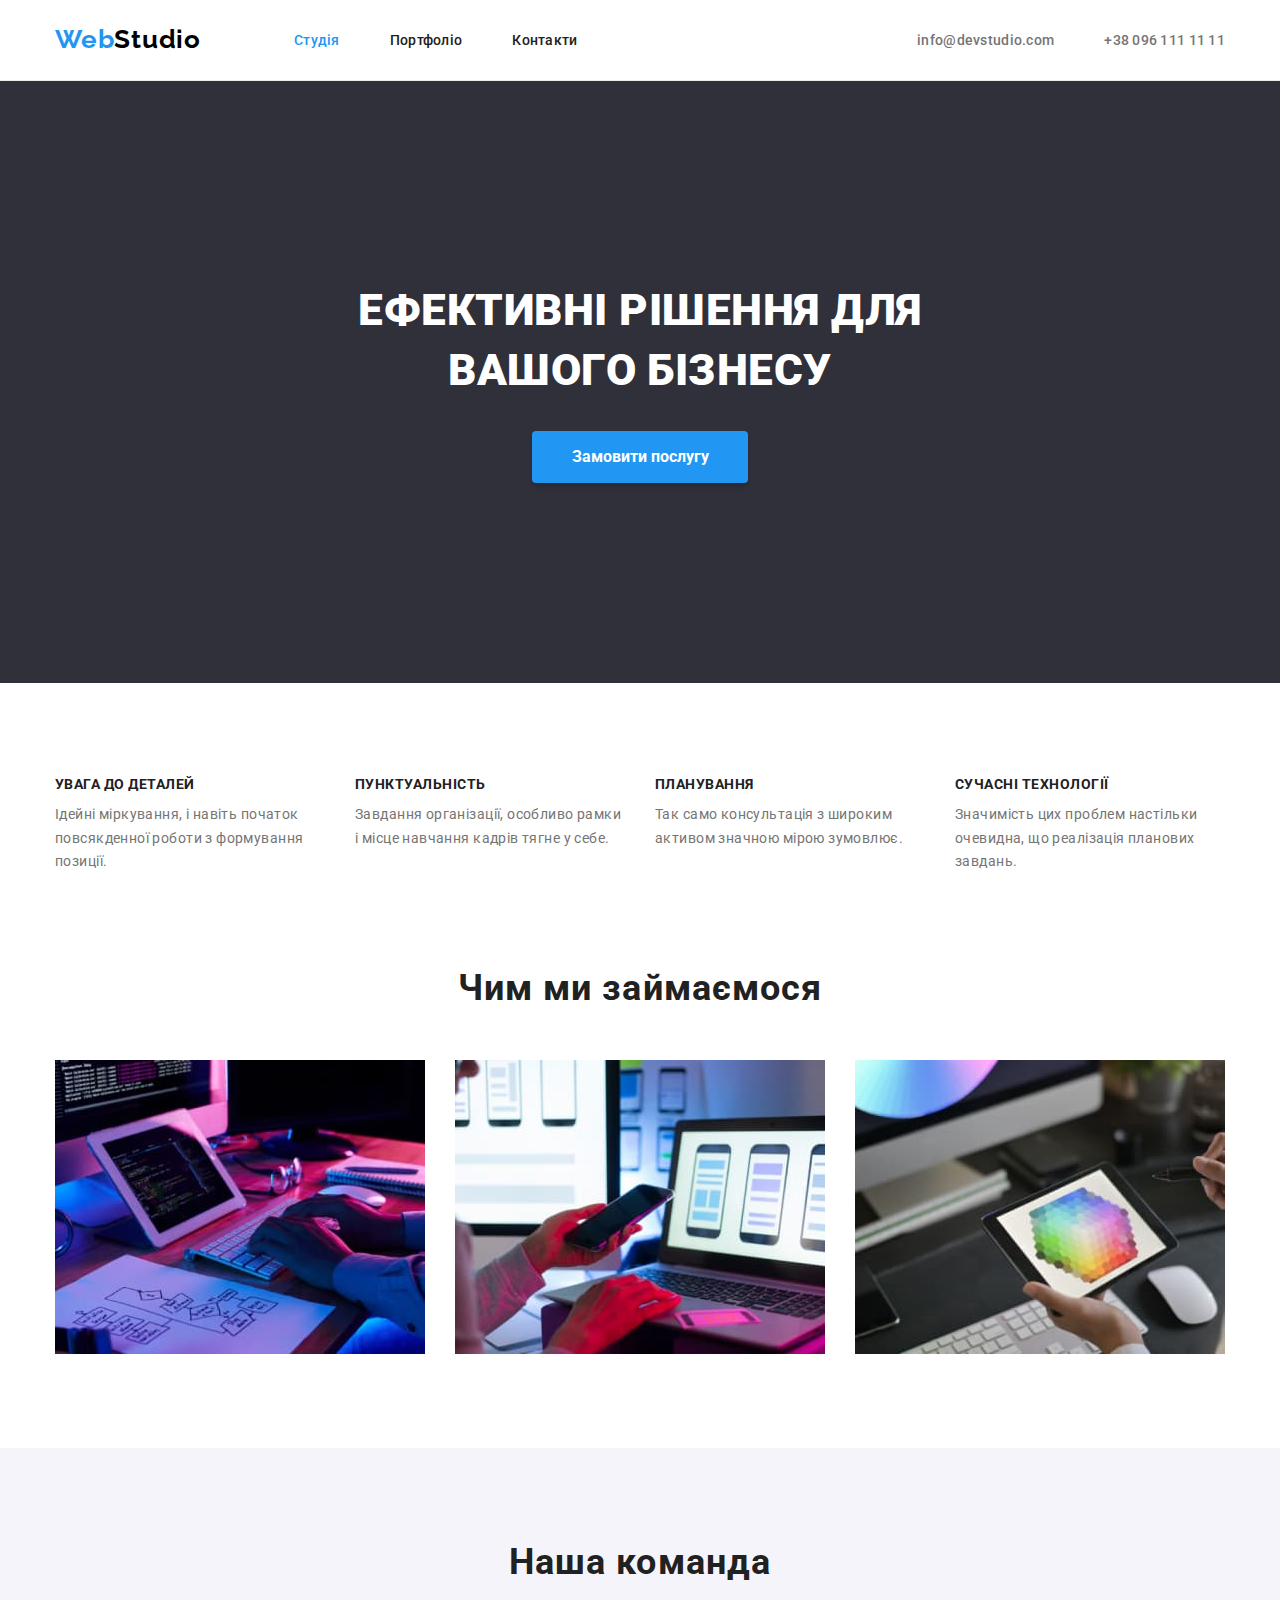
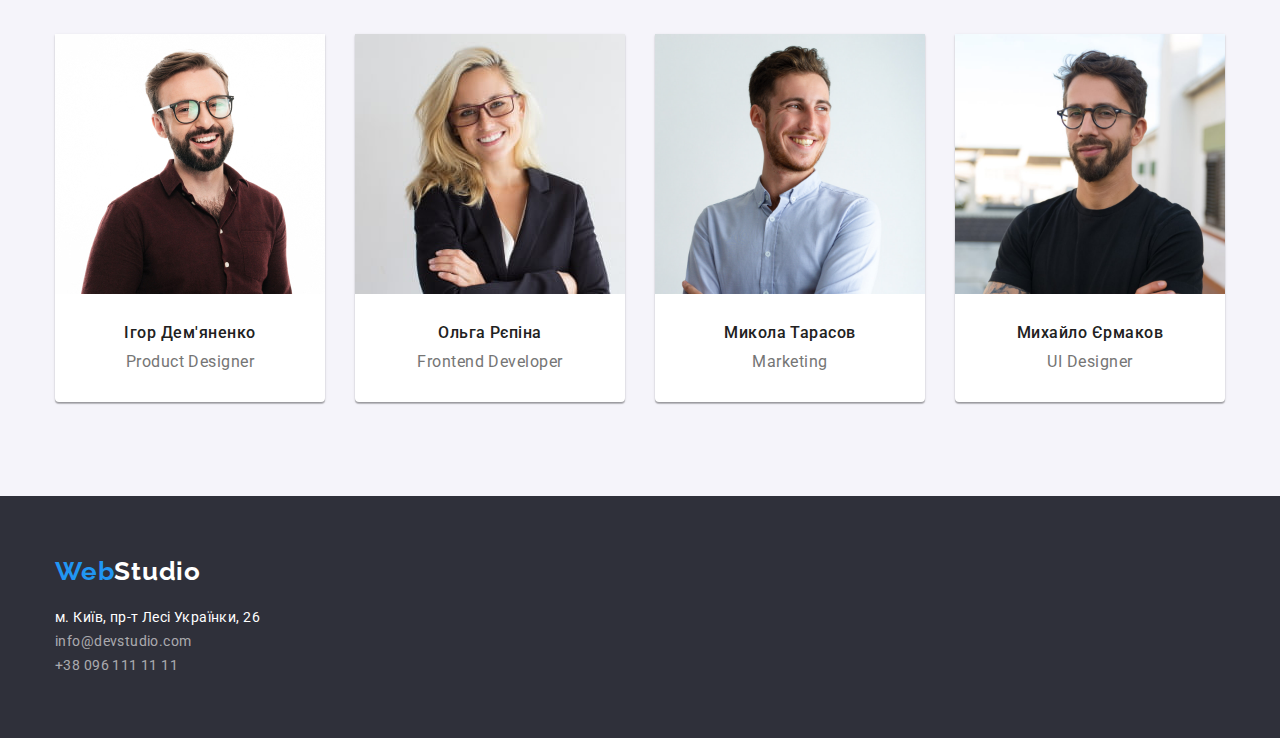
==== commit 913123e8: "крайня геометрія, блокова модель футера та хедера" ====
--- a/index.html
+++ b/index.html
@@ -5,7 +5,7 @@
   <meta charset="UTF-8" />
   <meta http-equiv="X-UA-Compatible" content="IE=edge" />
   <meta name="viewport" content="width=device-width, initial-scale=1.0" />
-  <title>WebStudio</title>
+  <title>WebStudio-Home</title>
   <link href="https://fonts.googleapis.com/css2?family=Raleway:wght@700&family=Roboto:wght@400;500;700;900&display=swap"
     rel="stylesheet" />
   <link rel="stylesheet"
@@ -15,9 +15,9 @@
 
 <body>
   <header class="header">
-    <div class="flex-header">
+    <div class="container flex-container">
       <nav class="nav">
-        <!-- <div class="mainlogo"> -->
+
         <a href="./index.html" lang="en" class="logo"><span class="logo-link">Web</span><span></span>Studio</a>
         <ul class="nav-links list">
           <li class="item">
@@ -28,9 +28,10 @@
           </li>
           <li class="item"><a href="" class="link">Контакти</a></li>
         </ul>
-        <!-- Я РОЗУМІЮ ЩО КОНТАКТИ ЦЕ НЕ ТЕГ NAV АЛЕ ІНАКШЕ ВОНИ В ОДИН
-            РЯД В ХЕДЕРІ НЕ МОГЛИ СТАВАТИ, БО ФЛЕКС ТЛЬТКИ НА ДІТЕЙ ВПЛИВАЄ -->
+        
 
+      </nav>
+      <div class="contacts flex-container">
         <ul class="nav-contacts list">
           <li>
             <a href="mailto:info@devstudio.com" class="contact link link">info@devstudio.com</a>
@@ -39,9 +40,7 @@
             <a href="tel:+380961111111" class="contact link link">+38 096 111 11 11</a>
           </li>
         </ul>
-      </nav>
-
-      <!-- </div> -->
+      </div>
     </div>
   </header>
   <main>
@@ -51,11 +50,17 @@
       </h1>
       <button type="button" class="button secondary">Замовити послугу</button>
     </section>
+    
+    
+    
     <section class="features section">
       <!-- переваги -->
       <h2 class="features visually-hidden">переваги</h2>
+      
+      
       <div class="container">
-        <ul class="list flex">
+        <ul class="list flex-container">
+          
           <li class="item">
             <h3 class="features-title">УВАГА ДО ДЕТАЛЕЙ</h3>
             <p class="text">
@@ -63,6 +68,7 @@
               формування позиції.
             </p>
           </li>
+          
           <li class="item">
             <h3 class="features-title">ПУНКТУАЛЬНІСТЬ</h3>
             <p class="text">
@@ -70,12 +76,14 @@
               тягне у себе.
             </p>
           </li>
+          
           <li class="item">
             <h3 class="features-title">ПЛАНУВАННЯ</h3>
             <p class="text">
               Так само консультація з широким активом значною мірою зумовлює.
             </p>
           </li>
+          
           <li class="item">
             <h3 class="features-title">СУЧАСНІ ТЕХНОЛОГІЇ</h3>
             <p class="text">
@@ -83,22 +91,32 @@
               планових завдань.
             </p>
           </li>
+        
         </ul>
       </div>
     </section>
-    <section class="container section">
+    
+    
+    <section class="container section-features">
       <h2 class="section-title">Чим ми займаємося</h2>
-      <ul class="list flex">
-        <li class="work-item">
-          <img src="./images/coding.jpg" alt="Створення сайту" width="370" />
-        </li>
-        <li class="work-item">
-          <img src="./images/adaptation.jpg" alt="Адаптація сайту для різних пристроїв" width="370" />
-        </li>
-        <li class="work-item">
-          <img src="./images/design.jpg" alt="Розробка дизайну для сайту" width="370" />
-        </li>
-      </ul>
+      
+      
+      <div class="flex-container">
+        <ul class="list flex-container">
+        
+          <li class="work-item">
+            <img src="./images/coding.jpg" alt="Створення сайту" width="370" />
+          </li>
+          
+          <li class="work-item">
+            <img src="./images/adaptation.jpg" alt="Адаптація сайту для різних пристроїв" width="370" />
+          </li>
+          
+          <li class="work-item">
+            <img src="./images/design.jpg" alt="Розробка дизайну для сайту" width="370" />
+          </li>
+        </ul>
+      </div>
     </section>
 
     <section class="team bgc section">
@@ -106,58 +124,50 @@
         <h2 class="section-title">Наша команда</h2>
         <ul class="list function-marg">
           <li class="item">
-            <article>
-              <div class="card-photo">
-                <img src="./images/designer.jpg" alt="Розробник продукту Ігор Дем'яненко" width="270" />
-              </div>
-              <div class="card-content">
-                <h3 class="card-heading">Ігор Дем'яненко</h3>
-                <p class="card-text" lang="en">Product Designer</p>
-              </div>
-            </article>
+            <div class="card-photo">
+              <img src="./images/designer.jpg" alt="Розробник продукту Ігор Дем'яненко" width="270" />
+            </div>
+            <div class="card-content">
+              <h3 class="card-heading">Ігор Дем'яненко</h3>
+              <p class="card-text" lang="en">Product Designer</p>
+            </div>
           </li>
 
           <li class="item">
-            <article>
-              <div class="card-photo">
-                <img src="./images/developer.jpg" alt="Фронтенд розробник Ольга Рєпіна" width="270" />
-              </div>
-              <div class="cart-content">
-                <h3 class="card-heading">Ольга Рєпіна</h3>
-                <p class="card-text" lang="en">Frontend Developer</p>
-              </div>
-            </article>
+            <div class="card-photo">
+              <img src="./images/developer.jpg" alt="Фронтенд розробник Ольга Рєпіна" width="270" />
+            </div>
+            <div class="card-content">
+              <h3 class="card-heading">Ольга Рєпіна</h3>
+              <p class="card-text" lang="en">Frontend Developer</p>
+            </div>
           </li>
 
           <li class="item">
-            <article>
-              <div class="card-photo">
-                <img src="./images/marketing.jpg" alt="Маркетолог Микола Тарасов" width="270" />
-              </div>
-              <div class="card-content">
-                <h3 class="card-heading">Микола Тарасов</h3>
-                <p class="card-text" lang="en">Marketing</p>
-              </div>
-            </article>
+            <div class="card-photo">
+              <img src="./images/marketing.jpg" alt="Маркетолог Микола Тарасов" width="270" />
+            </div>
+            <div class="card-content">
+              <h3 class="card-heading">Микола Тарасов</h3>
+              <p class="card-text" lang="en">Marketing</p>
+            </div>
           </li>
 
           <li class="item">
-            <article>
-              <div class="card-photo">
-                <img src="./images/member.jpg" alt="Розробник інтерфейсу" width="270" />
-              </div>
-              <div class="card-content">
-                <h3 class="card-heading">Михайло Єрмаков</h3>
-                <p class="card-text" lang="en">UI Designer</p>
-              </div>
-            </article>
+            <div class="card-photo">
+              <img src="./images/member.jpg" alt="Розробник інтерфейсу" width="270" />
+            </div>
+            <div class="card-content">
+              <h3 class="card-heading">Михайло Єрмаков</h3>
+              <p class="card-text" lang="en">UI Designer</p>
+            </div>
           </li>
         </ul>
       </div>
     </section>
   </main>
   <footer class="footer">
-    <div class="container">
+    <div class="container padding-footer">
       <a lang="en" href="./index.html" class="footer-logo"><span class="logo-link">Web</span>Studio</a>
       <address class="address">
         <ul class="address-links list">
--- a/css/styles.css
+++ b/css/styles.css
@@ -42,6 +42,25 @@
   height: auto;
 }
 
+.container {
+  width: 1200px;
+  padding-left: 15px;
+  padding-right: 15px;
+  margin-right: auto;
+  margin-left: auto;
+  /* outline: 2px sloid red; */
+}
+
+.flex-container{
+  display: flex;
+  
+  
+}
+
+
+
+
+
 /* параграфи в файлі index.html */
 .features .text {
   color: rgba(117, 117, 117, 1);
@@ -65,11 +84,7 @@
 
 }
 
-/* відступи від кнопок сторінка портфоліо */
-ul.buttons {
-  padding-bottom: 50px;
-  /* padding-bottom: 0px; */
-}
+
 
 /* стилізація кнопок на сторінці портфоліо */
 
@@ -99,7 +114,7 @@
 /* кнопка "замовити послугу" */
 .button.secondary {
   padding: 10px 32px;
-  margin-bottom: 200px;
+  
 
 
   background-color: var(--accent-color);
@@ -124,12 +139,15 @@
 }
 
 a.logo {
-  display: flex;
   color: rgba(0, 0, 0, 1);
   padding-top: 24px;
   padding-bottom: 25px;
   margin-right: 93px;
-  margin-left: 215px;
+  
+}
+
+.nav{
+  margin-right: auto;
 }
 
 /* .logo:visited{
@@ -160,11 +178,6 @@
   text-transform: uppercase;
 }
 
-/* список адреси в футері */
-/* .address .ul{
-  padding-top: 0px;
-} */
-
 
 /* оформлення шрифра для лого в футурі та хедері */
 .logo,
@@ -177,53 +190,35 @@
   text-align: left;
   text-decoration: none;
 
-
-  /* font-family: Oleo Script;
-    font-size: 26px;
-    font-weight: 400;
-    line-height: 36px;
-    letter-spacing: 0.03em;
-    text-align: left; */
-}
-
+}
 .footer .footer-logo {
+  display: block;
+  margin-bottom: 20px;
+  
   color: #ffffff;
-  margin-top: 60px;
-  margin-bottom: 20px;
-
-
-
-}
-
-
-
-
-.container {
-  width: 1200px;
-  padding-left: 15px;
-  padding-right: 15px;
-  margin-right: auto;
-  margin-left: auto;
-  /* outline: 2px sloid red; */
-}
+
+
+}
+
+
+
+
 
 /* оформлення */
 ul.nav-contacts.list {
   display: flex;
   padding-bottom: 0px;
   margin-left: auto;
-  margin-right: 215px;
-}
-
+  
+}
 ul.nav-contacts.list>li+li {
   margin-left: 50px;
 }
 
-div.flex-header .nav {
-  display: flex;
-  /* justify-content: space-around; */
-  align-items: center;
-}
+.container > .nav{
+  display: flex;
+}
+
 
 
 .nav-contacts .contact {
@@ -234,7 +229,7 @@
   padding-top: 32px;
 
   color: rgba(117, 117, 117, 1);
-  line-height: 1.17px;
+  line-height: 1.17;
   font-size: 14px;
   letter-spacing: 0.02em;
   /* outline: 2px solid teal; */
@@ -285,15 +280,6 @@
 
 /* стилізація блоку герой */
 
-.hero.container
-
-/* .hero{
-    position: absolute;
-    width: 1600px;
-    height: 600px;
-    left: 0px;
-    top: 80px;
-} */
 .hero-title>h1 {
   color: #fff;
   /* line-height: 1.36px; */
@@ -301,22 +287,26 @@
   letter-spacing: 0.06em;
 }
 
+
+.hero.section{
+  padding-top: 200px;
+  padding-bottom: 200px;
+}
 .hero>.hero-title {
+  
   width: 696px;
   font-weight: 900;
-  /* text-align: center; */
   font-size: 44px;
-  padding-top: 200px;
-  /* padding-bottom: 210px; */
   margin-bottom: 30px;
-  /* margin-left: 452px;
-  margin-right: 452px; */
   line-height: 1.36;
 }
 
 .hero {
   text-align: center;
   /* outline: 5px solid red; */
+  padding-top: 200px;
+  padding-bottom: 200px;
+
 }
 
 /* заголовки блоку "переваги" головної сторінки  */
@@ -376,25 +366,26 @@
 /* оформлення заголовків h2 */
 .section-title {
   /* padding-top: 94px; */
-  padding-bottom: 50px;
+  margin-bottom: 50px;
 
   color: rgba(33, 33, 33, 1);
   font-weight: 700;
   font-size: 36px;
   line-height: 1.16;
   text-align: center;
+  letter-spacing: 0.03em;
 
   /* text-align: center; */
 }
 
-/* відступи між елементами наша команда */
-.team img {
+div.card-content{
+  margin-top: 30px;
   margin-bottom: 30px;
 }
 
 .team .card-text {
-  padding-bottom: 30px;
-  
+  margin-top: 0;
+  margin-bottom: 0;
   color: #757575;
   font-size: 16px;
   line-height: 1.18;
@@ -402,6 +393,8 @@
   text-align: center;
 
 }
+
+
 
 .team .card-heading {
   margin-bottom: 10px;
@@ -411,6 +404,15 @@
   letter-spacing: 0.03em;
   text-align: center;
   color: #212121;
+}
+.team .item{
+  background: #FFFFFF;
+/* material shadow v1 */
+  min-width: 270px;
+  
+
+  border-radius: 0px 0px 4px 4px;
+  box-shadow: 0px 1px 3px rgba(0, 0, 0, 0.12), 0px 1px 1px rgba(0, 0, 0, 0.14), 0px 2px 1px rgba(0, 0, 0, 0.2);
 }
 
 .portfolio a {
@@ -465,7 +467,11 @@
 
 .portfolio p {
   font-size: 16px;
+  color: 
+  rgba(117, 117, 117, 1);
   line-height: 1.87;
+  margin-top: 0;
+  margin-bottom: 0;
 }
 
 .portfolio h2 {
@@ -475,30 +481,13 @@
   line-height: 2;
 }
 
-.footer-logo {
-  margin-top: 60px;
-  /* outline: 2px solid teal; */
-
-}
-
-.container {
-  padding-left: 20px;
-  padding-right: 20px;
-  margin-top: 0px;
-
-  /* display: inline-block; */
-  width: 1200px;
-  padding-bottom: 0px;
-  /* margin: 0px; */
-  /* outline: 2px solid red; */
-
-}
-
-.list-portfolio {
+
+
+/* .list-portfolio {
   padding-top: 94px;
   padding-bottom: 50px;
   margin-left: 0;
-}
+} */
 
 body ul {
   margin-top: 0px;
@@ -510,16 +499,7 @@
   font-style: normal;
 }
 
-/* утелита для відступів в списку адрес футера  */
-address ul {
-  padding-bottom: 60px;
-  margin-bottom: 0;
-  margin-top: 20px;
-}
-
-.address-links {
-  padding-bottom: 60px;
-}
+
 
 /* .portfolio>.item:nth-child(2n+1){
   background-color: var(--bgc-secondary)
@@ -530,13 +510,18 @@
   justify-content: center;
 }
 
-.flex {
+/* .flex {
   display: flex;
   flex-direction: row;
   align-items: srart;
   justify-content: space-around;
   padding-left: 215px;
   padding-right: 215px;
+  padding-bottom: 94px;
+} */
+
+.features .item{
+  width: 270px;
 }
 
 .features .item:not(:last-child) {
@@ -550,8 +535,9 @@
 /* індекс хтмл наша команда */
 ul.list.function-marg {
   display: flex;
-  padding-left: 215px;
-  padding-right: 215px;
+  
+  
+
 
 }
 
@@ -574,6 +560,9 @@
 .work-item:not(:last-child) {
   margin-right: 30px;
 
+}
+.work-item{
+  width: 370px;
 }
 
 .nav-container .nav-links.list {
@@ -648,6 +637,9 @@
 
 .section {
   padding-top: 94px;
+  padding-bottom: 94px;
+}
+.container .section{
   padding-bottom: 94px;
 }
 
@@ -658,10 +650,25 @@
 -окрема утиліта з нижнім падингом
 
 */
-.container.section {
-  padding-bottom: 0px;
+.padding-footer{
+  padding-top: 60px;
+  padding-bottom: 60px;
+}
+
+.text{
+  margin-top: 20px;
+  margin-bottom: 20px;
+  padding-right: 20px;
+  padding-left: 20px;
 }
 
 .set-padding {
-  padding-top: 0px;
+  padding-top: 50px;
+}
+.set-top-padding{
+  padding-top: 94px;
+}
+.section-features{
+  padding-top: 0;
+  padding-bottom: 94px;
 }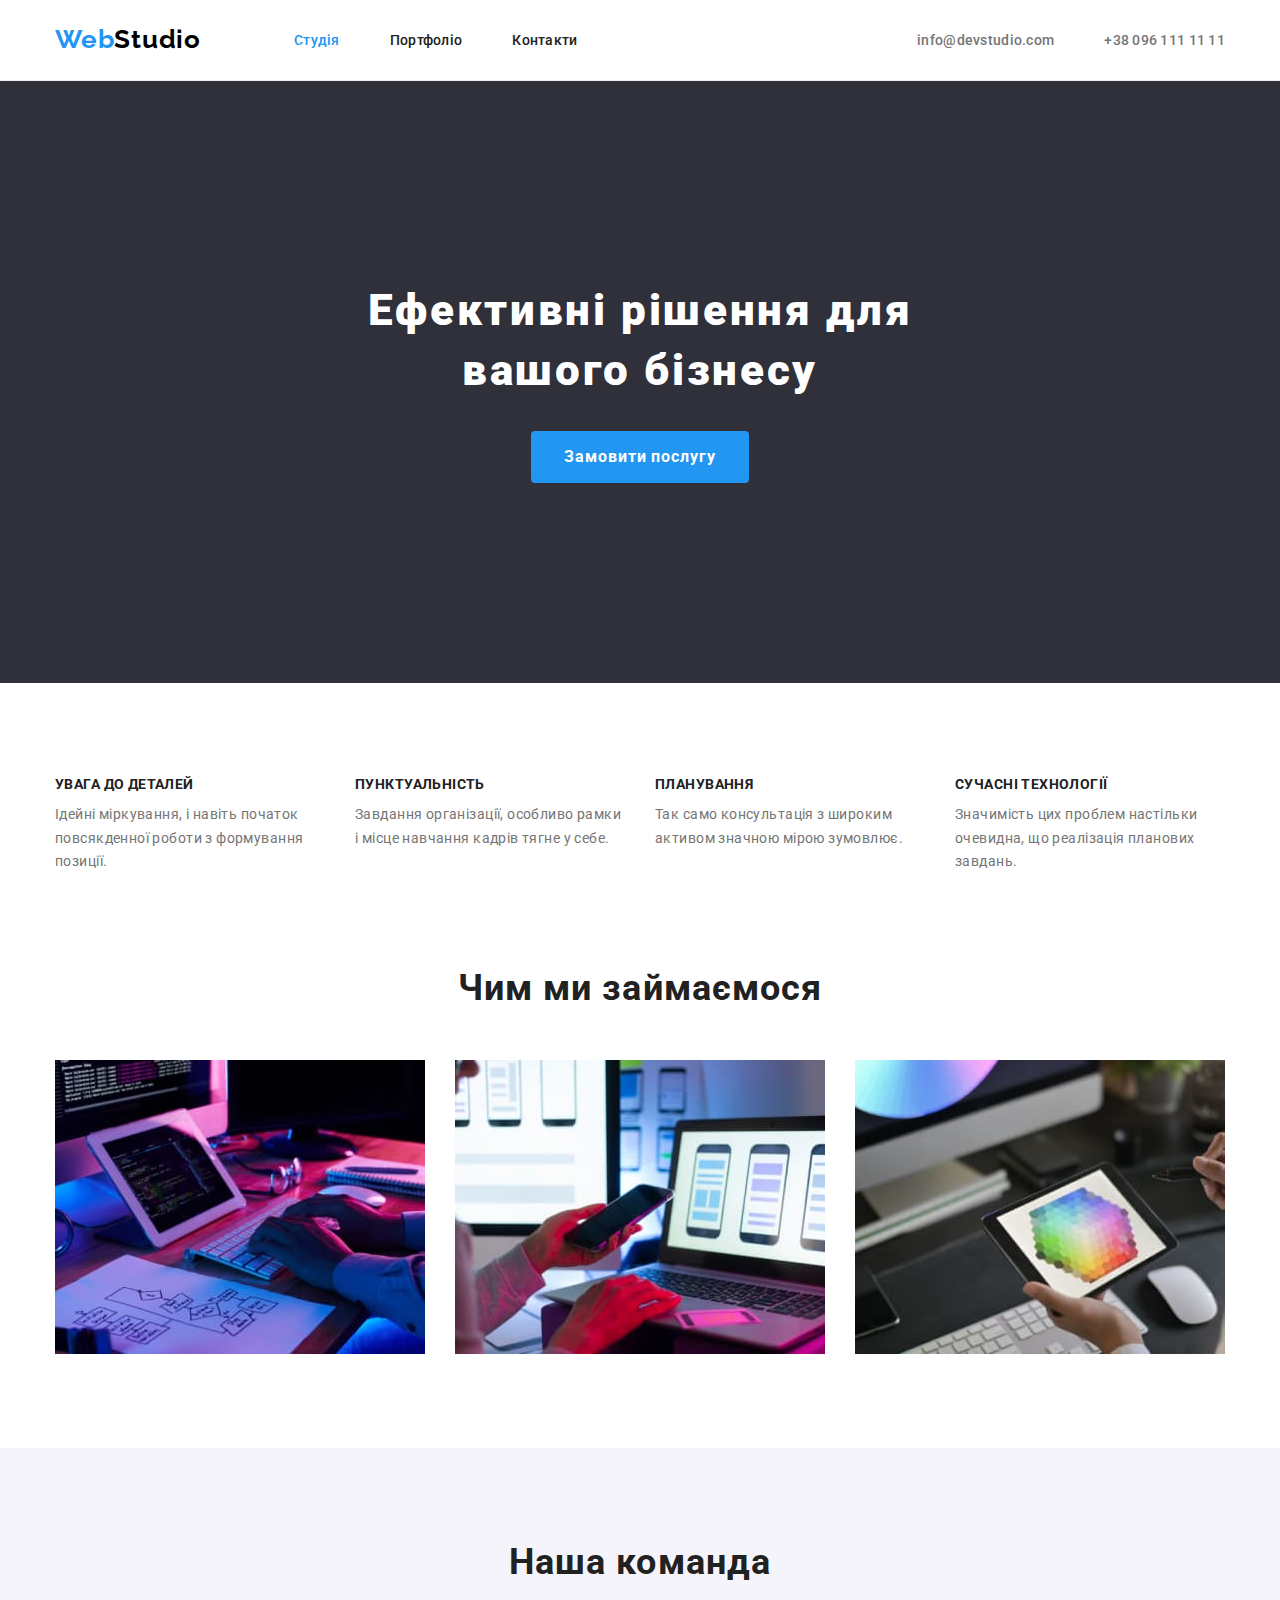
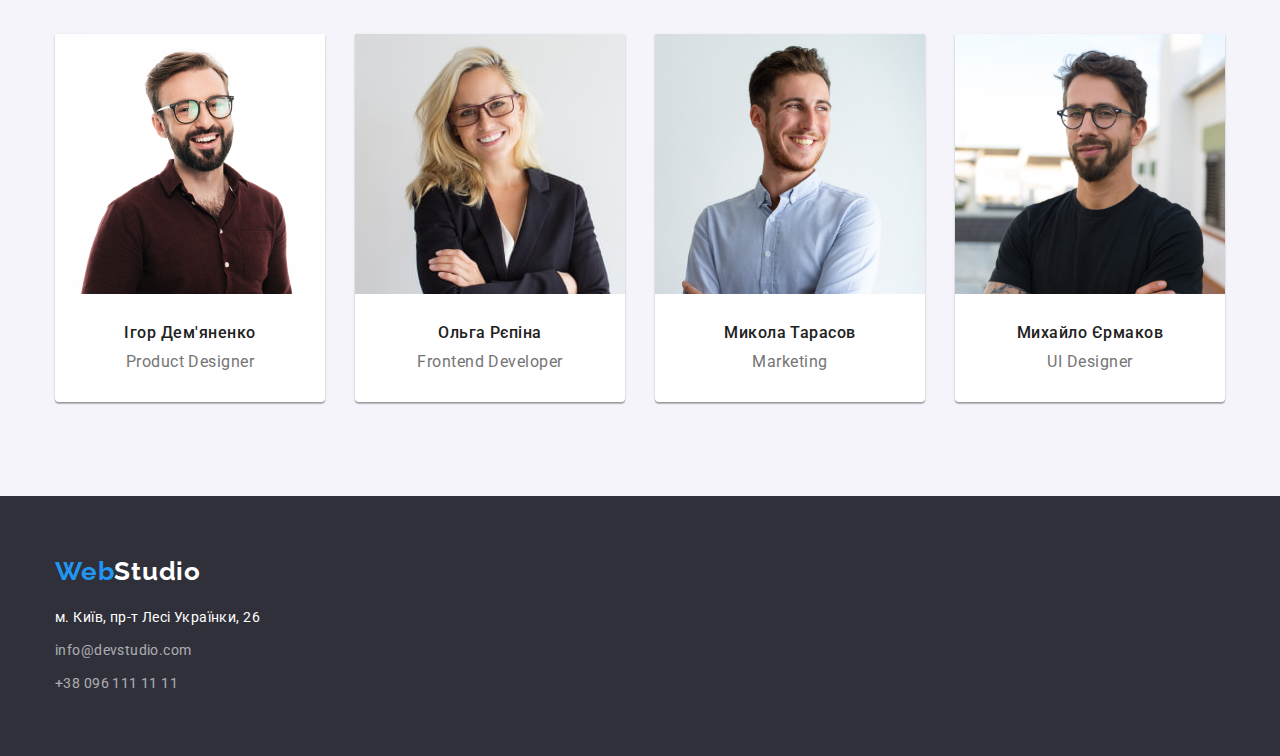
==== commit 6cae8e1b: "крайня геометрія структура контейнерів" ====
--- a/index.html
+++ b/index.html
@@ -28,39 +28,41 @@
           </li>
           <li class="item"><a href="" class="link">Контакти</a></li>
         </ul>
-        
+
 
       </nav>
-      <div class="contacts flex-container">
-        <ul class="nav-contacts list">
-          <li>
-            <a href="mailto:info@devstudio.com" class="contact link link">info@devstudio.com</a>
-          </li>
-          <li>
-            <a href="tel:+380961111111" class="contact link link">+38 096 111 11 11</a>
-          </li>
-        </ul>
-      </div>
+
+      <ul class="nav-contacts list">
+        <li>
+          <a href="mailto:info@devstudio.com" class="contact link link">info@devstudio.com</a>
+        </li>
+        <li>
+          <a href="tel:+380961111111" class="contact link link">+38 096 111 11 11</a>
+        </li>
+      </ul>
+
     </div>
   </header>
   <main>
-    <section class="hero section">
-      <h1 class="hero-title container">
-        Ефективні рішення для вашого бізнесу
-      </h1>
-      <button type="button" class="button secondary">Замовити послугу</button>
+    <section class="hero">
+      <div class="container">
+        <h1 class="hero-title">
+          Ефективні рішення для вашого бізнесу
+        </h1>
+        <button type="button" class="button secondary">Замовити послугу</button>
+      </div>
     </section>
-    
-    
-    
+
+
+
     <section class="features section">
       <!-- переваги -->
-      <h2 class="features visually-hidden">переваги</h2>
       
       
       <div class="container">
+        <h2 class="features visually-hidden">переваги</h2>
         <ul class="list flex-container">
-          
+
           <li class="item">
             <h3 class="features-title">УВАГА ДО ДЕТАЛЕЙ</h3>
             <p class="text">
@@ -68,7 +70,7 @@
               формування позиції.
             </p>
           </li>
-          
+
           <li class="item">
             <h3 class="features-title">ПУНКТУАЛЬНІСТЬ</h3>
             <p class="text">
@@ -76,14 +78,14 @@
               тягне у себе.
             </p>
           </li>
-          
+
           <li class="item">
             <h3 class="features-title">ПЛАНУВАННЯ</h3>
             <p class="text">
               Так само консультація з широким активом значною мірою зумовлює.
             </p>
           </li>
-          
+
           <li class="item">
             <h3 class="features-title">СУЧАСНІ ТЕХНОЛОГІЇ</h3>
             <p class="text">
@@ -91,27 +93,27 @@
               планових завдань.
             </p>
           </li>
-        
+
         </ul>
       </div>
     </section>
-    
-    
-    <section class="container section-features">
-      <h2 class="section-title">Чим ми займаємося</h2>
+
+
+    <section class="section-features">
       
       
-      <div class="flex-container">
+      <div class="container">
+        <h2 class="section-title">Чим ми займаємося</h2>
         <ul class="list flex-container">
-        
+
           <li class="work-item">
             <img src="./images/coding.jpg" alt="Створення сайту" width="370" />
           </li>
-          
+
           <li class="work-item">
             <img src="./images/adaptation.jpg" alt="Адаптація сайту для різних пристроїв" width="370" />
           </li>
-          
+
           <li class="work-item">
             <img src="./images/design.jpg" alt="Розробка дизайну для сайту" width="370" />
           </li>
@@ -129,7 +131,7 @@
             </div>
             <div class="card-content">
               <h3 class="card-heading">Ігор Дем'яненко</h3>
-              <p class="card-text" lang="en">Product Designer</p>
+              <p class="card-job" lang="en">Product Designer</p>
             </div>
           </li>
 
@@ -139,7 +141,7 @@
             </div>
             <div class="card-content">
               <h3 class="card-heading">Ольга Рєпіна</h3>
-              <p class="card-text" lang="en">Frontend Developer</p>
+              <p class="card-job" lang="en">Frontend Developer</p>
             </div>
           </li>
 
@@ -149,7 +151,7 @@
             </div>
             <div class="card-content">
               <h3 class="card-heading">Микола Тарасов</h3>
-              <p class="card-text" lang="en">Marketing</p>
+              <p class="card-job" lang="en">Marketing</p>
             </div>
           </li>
 
@@ -159,7 +161,7 @@
             </div>
             <div class="card-content">
               <h3 class="card-heading">Михайло Єрмаков</h3>
-              <p class="card-text" lang="en">UI Designer</p>
+              <p class="card-job" lang="en">UI Designer</p>
             </div>
           </li>
         </ul>
@@ -167,7 +169,7 @@
     </section>
   </main>
   <footer class="footer">
-    <div class="container padding-footer">
+    <div class="container ">
       <a lang="en" href="./index.html" class="footer-logo"><span class="logo-link">Web</span>Studio</a>
       <address class="address">
         <ul class="address-links list">
@@ -175,10 +177,10 @@
             <a href="https://goo.gl/maps/rEYh6PdM1hheBsNV8" class="link" target="_blank"
               rel="nooper noreferrer nofollow"><span class="map">м. Київ, пр-т Лесі Українки, 26</span></a>
           </li>
-          <li>
+          <li class="item">
             <a href="mailto:info@devstudio.com" class="contact link">info@devstudio.com</a>
           </li>
-          <li>
+          <li class="item">
             <a href="tel:+380961111111" class="contact link">+38 096 111 11 11</a>
           </li>
         </ul>
--- a/css/styles.css
+++ b/css/styles.css
@@ -16,24 +16,27 @@
 
 /* Решта коду */
 :root {
-  --primary-text-color: rgba(117, 117, 117, 1);
-  --title-color: rgba(33, 33, 33, 1);
-  --accent-color: #2196f3;
-  --button-color: var(--title-color);
-  --button-background: #f5f4fa;
-  --bgc-secondary: #f5f4fa;
-  --common-bgc: #f5f5f5;
-  --footer-hero-bgc: #2f303a;
+  --primary-text-color:#757575;
+  --title-color: #212121;
+  --accent-color: #2196F3;
+  --button-color: #212121;
+  --button-background: #F5F4FA;
+  --bgc-secondary: #F5F4FA;
+  --common-bgc: #FFFFFF;
+  --footer-hero-bgc: #2F303A;
+  --portfolio-card-border-color: #EEEEEE;
+  --second-half-logo: #000000;
+  --address-link-color-footer: #FFFFFF;
+  --header-bottom-border: #ECECEC;
   --card-gap: 30px;
-
 }
 
 body {
-  color: rgba(33, 33, 33, 1);
-  /* background-color: var(--common-bgc); */
+  color: var(--title-color);
+  background-color: #ffffff;
   font-family: Roboto, sans-serif;
   letter-spacing: 0.03em;
-  /* font-size: 14; */
+  font-size: 14px;
 }
 
 img {
@@ -56,14 +59,20 @@
   
   
 }
-
+address{
+  font-style: normal;
+}
+
+button{
+  border: none;
+}
 
 
 
 
 /* параграфи в файлі index.html */
 .features .text {
-  color: rgba(117, 117, 117, 1);
+  color: var(--primary-text-color);
   font-weight: 400;
   font-size: 14px;
   line-height: 1.7;
@@ -79,8 +88,9 @@
   font-size: 16px;
   border-radius: 4px;
   background-color: var(--button-background);
-  border: 4px solid #f5f4fa;
+  /* border: 4px solid #f5f4fa; */
   border: 1px solid transparent;
+  
 
 }
 
@@ -92,6 +102,7 @@
 
   font-family: inherit;
   background-color: var(--button-background);
+  border: transparent;
   
   font-weight: 500;
   font-size: 16px;
@@ -101,7 +112,7 @@
   min-width: 73px;
   text-align: center;
   letter-spacing: 0.03em;
-  /* margin-top: 94px; */
+  
 }
 
 .button.primaru:hover,
@@ -109,23 +120,21 @@
 .button.primaru:focus {
   background-color: var(--accent-color);
   color: rgba(255, 255, 255, 1);
+  box-shadow: 0px 3px 1px rgba(0, 0, 0, 0.1), 0px 1px 2px rgba(0, 0, 0, 0.08), 0px 2px 2px rgba(0, 0, 0, 0.12);
+  border-radius: 4px;;
 }
 
 /* кнопка "замовити послугу" */
 .button.secondary {
   padding: 10px 32px;
   
-
-
   background-color: var(--accent-color);
   color: rgba(255, 255, 255, 1);
   line-height: 1.87;
   font-weight: 700;
   min-width: 216px;
   text-align: center;
-  box-shadow: 0px 4px 4px rgba(0, 0, 0, 0.15);
-
-  border: 1px solid transparent;
+  letter-spacing: 0.06em;
   /* position: absolute;
     width: 216px;
     height: 50px;
@@ -133,13 +142,35 @@
     top: 430px; */
 }
 
+
+
+/* .buttons:nth-child(1){
+  min-width: 73;  
+}
+.buttons:nth-child(2){
+  min-width: 125px;  
+}
+.buttons:nth-child(3){
+  min-width: 102px;  
+}
+.buttons:nth-child(4){
+  }
+.buttons:nth-child(5){
+  }
+.buttons:nth-child(6){
+  } */
+
 /* стилізація хедера */
+
+
+
 .header {
-  border-bottom: 1px solid #ECECEC;
+  border-bottom: var(--header-bottom-border);
+  border-bottom: 1px solid var(--header-bottom-border);
 }
 
 a.logo {
-  color: rgba(0, 0, 0, 1);
+  color: var(--second-half-logo);
   padding-top: 24px;
   padding-bottom: 25px;
   margin-right: 93px;
@@ -154,10 +185,11 @@
     color: (33, 33, 33, 1);
 } */
 .logo-link {
-  color: rgba(33, 150, 243, 1);
+  color: var(--accent-color);
 }
 
 /* cстилізація всіх заголовків */
+p,
 h1,
 h2,
 h3,
@@ -165,7 +197,8 @@
 h5,
 h6 {
   
-  margin: 0px;
+  margin: 0;
+  padding: 0;
 }
 
 /* .nav-links .link{
@@ -228,7 +261,7 @@
   padding-bottom: 32px;
   padding-top: 32px;
 
-  color: rgba(117, 117, 117, 1);
+  color: var(--primary-text-color);
   line-height: 1.17;
   font-size: 14px;
   letter-spacing: 0.02em;
@@ -237,7 +270,7 @@
 
 .contact:hover,
 .contact:focus {
-  color: #2196f3;
+  color: var(--accent-color);
 }
 
 /*-ПОСИЛАННЯ в хедері 
@@ -250,7 +283,7 @@
   padding-top: 32px;
   padding-bottom: 32px;
 
-  color: rgba(33, 33, 33, 1);
+  color:var(--title-color);
   line-height: 1.17;
   font-size: 14px;
   letter-spacing: 0.02em;
@@ -265,35 +298,29 @@
 
 ul.nav-links.list {
   padding-bottom: 0px;
+  margin-right: auto;
 }
 
 
 
 .nav-links .link:hover,
 .link:focus {
-  color: rgba(33, 150, 243, 1);
+  color: var(--accent-color);
 }
 
 .nav-links .link.current {
-  color: rgba(33, 150, 243, 1);
+  color: var(--accent-color);
 }
 
 /* стилізація блоку герой */
 
-.hero-title>h1 {
+
+
+.hero .hero-title {
+  letter-spacing: 0.06em;
+  margin: 0 auto;
+
   color: #fff;
-  /* line-height: 1.36px; */
-  /* margin: 0 auto; */
-  letter-spacing: 0.06em;
-}
-
-
-.hero.section{
-  padding-top: 200px;
-  padding-bottom: 200px;
-}
-.hero>.hero-title {
-  
   width: 696px;
   font-weight: 900;
   font-size: 44px;
@@ -330,24 +357,33 @@
   font-size: 14px;
   line-height: 1.7;
   letter-spacing: 0.03em;
+  
 
 }
 
 .map:hover,
 .map:focus {
-  color: #2196f3;
+  color: var(--accent-color);
 }
 
 .address-links .contact {
-  color: rgba(255, 255, 255, 0.6);
+  
+  color: var(--address-link-color-footer);
   font-size: 14px;
   line-height: 1.7;
   letter-spacing: 0.03em;
+  opacity: 60%;
+}
+.address-links .item{
+  margin-top: 9px;
+  margin-bottom: 0;
+  margin-right: 0;
+  margin-left: 0;
 }
 
 .address-links .contact:hover,
 .contact:focus {
-  color: #2196f3;
+  color: var(--accent-color);
 }
 
 
@@ -368,7 +404,7 @@
   /* padding-top: 94px; */
   margin-bottom: 50px;
 
-  color: rgba(33, 33, 33, 1);
+  color: var(--title-color);
   font-weight: 700;
   font-size: 36px;
   line-height: 1.16;
@@ -379,14 +415,13 @@
 }
 
 div.card-content{
-  margin-top: 30px;
-  margin-bottom: 30px;
-}
-
-.team .card-text {
-  margin-top: 0;
-  margin-bottom: 0;
-  color: #757575;
+  padding-top: 30px;
+  padding-bottom: 30px;
+}
+
+.team .card-job {
+  
+  color: var(--primary-text-color);
   font-size: 16px;
   line-height: 1.18;
   letter-spacing: 0.03em;
@@ -403,7 +438,7 @@
   line-height: 1.18;
   letter-spacing: 0.03em;
   text-align: center;
-  color: #212121;
+  color: var(--title-color);
 }
 .team .item{
   background: #FFFFFF;
@@ -426,8 +461,7 @@
 /* утіліта для видалення оформлення списку */
 .list {
   list-style: none;
-  padding-top: 0px;
-  /* padding-bottom: 94px; */
+  padding-top: 0;
   padding-left: 0;
 
 
@@ -438,12 +472,6 @@
 .link {
   text-decoration: none;
 }
-
-ul {
-  list-style: none;
-  margin-bottom: 94px;
-}
-
 /* .ul .address-links{
     text-align: left;
 } */
@@ -467,18 +495,19 @@
 
 .portfolio p {
   font-size: 16px;
-  color: 
-  rgba(117, 117, 117, 1);
+  color: var(--primary-text-color);
   line-height: 1.87;
   margin-top: 0;
   margin-bottom: 0;
-}
-
-.portfolio h2 {
-  color: rgba(33, 33, 33, 1);
+  letter-spacing: 0.03em;
+}
+
+.text-title {
+  color: var(--title-color);
   font-weight: 700;
   font-size: 18px;
   line-height: 2;
+  letter-spacing: 0.06em;
 }
 
 
@@ -490,9 +519,9 @@
 } */
 
 body ul {
-  margin-top: 0px;
-  margin-bottom: 0px;
-  margin-left: 0px;
+  margin-top: 0;
+  margin-bottom: 0;
+  margin-left: 0;
 }
 
 address {
@@ -508,6 +537,7 @@
 .buttons {
   display: flex;
   justify-content: center;
+  margin-bottom: 50px;
 }
 
 /* .flex {
@@ -535,6 +565,8 @@
 /* індекс хтмл наша команда */
 ul.list.function-marg {
   display: flex;
+  margin: 0;
+  padding: 0;
   
   
 
@@ -623,17 +655,9 @@
 
 }
 
-.item {
-  /* outline: 2px solid teal; */
-  align-items: stretch;
-}
-
-.border {
-  border-right: 1px solid #EEEEEE;
-  border-left: 1px solid #EEEEEE;
-  border-bottom: 1px solid #EEEEEE;
-
-}
+
+
+
 
 .section {
   padding-top: 94px;
@@ -650,20 +674,24 @@
 -окрема утиліта з нижнім падингом
 
 */
-.padding-footer{
+footer{
   padding-top: 60px;
   padding-bottom: 60px;
 }
 
-.text{
-  margin-top: 20px;
-  margin-bottom: 20px;
+.card-text{
+  
+  
+  border: 1px solid var(--portfolio-card-border-color);
+  padding-top: 20px;
+  padding-bottom: 20px;
   padding-right: 20px;
   padding-left: 20px;
-}
-
+  
+}
+/* Це утиліта для портфоліо де треба ПЕРЕНЕСТИ ВСЕ В ОДНУ СЕКЦІЮ до цього тут був падінг */
 .set-padding {
-  padding-top: 50px;
+  margin-top: 50px;
 }
 .set-top-padding{
   padding-top: 94px;
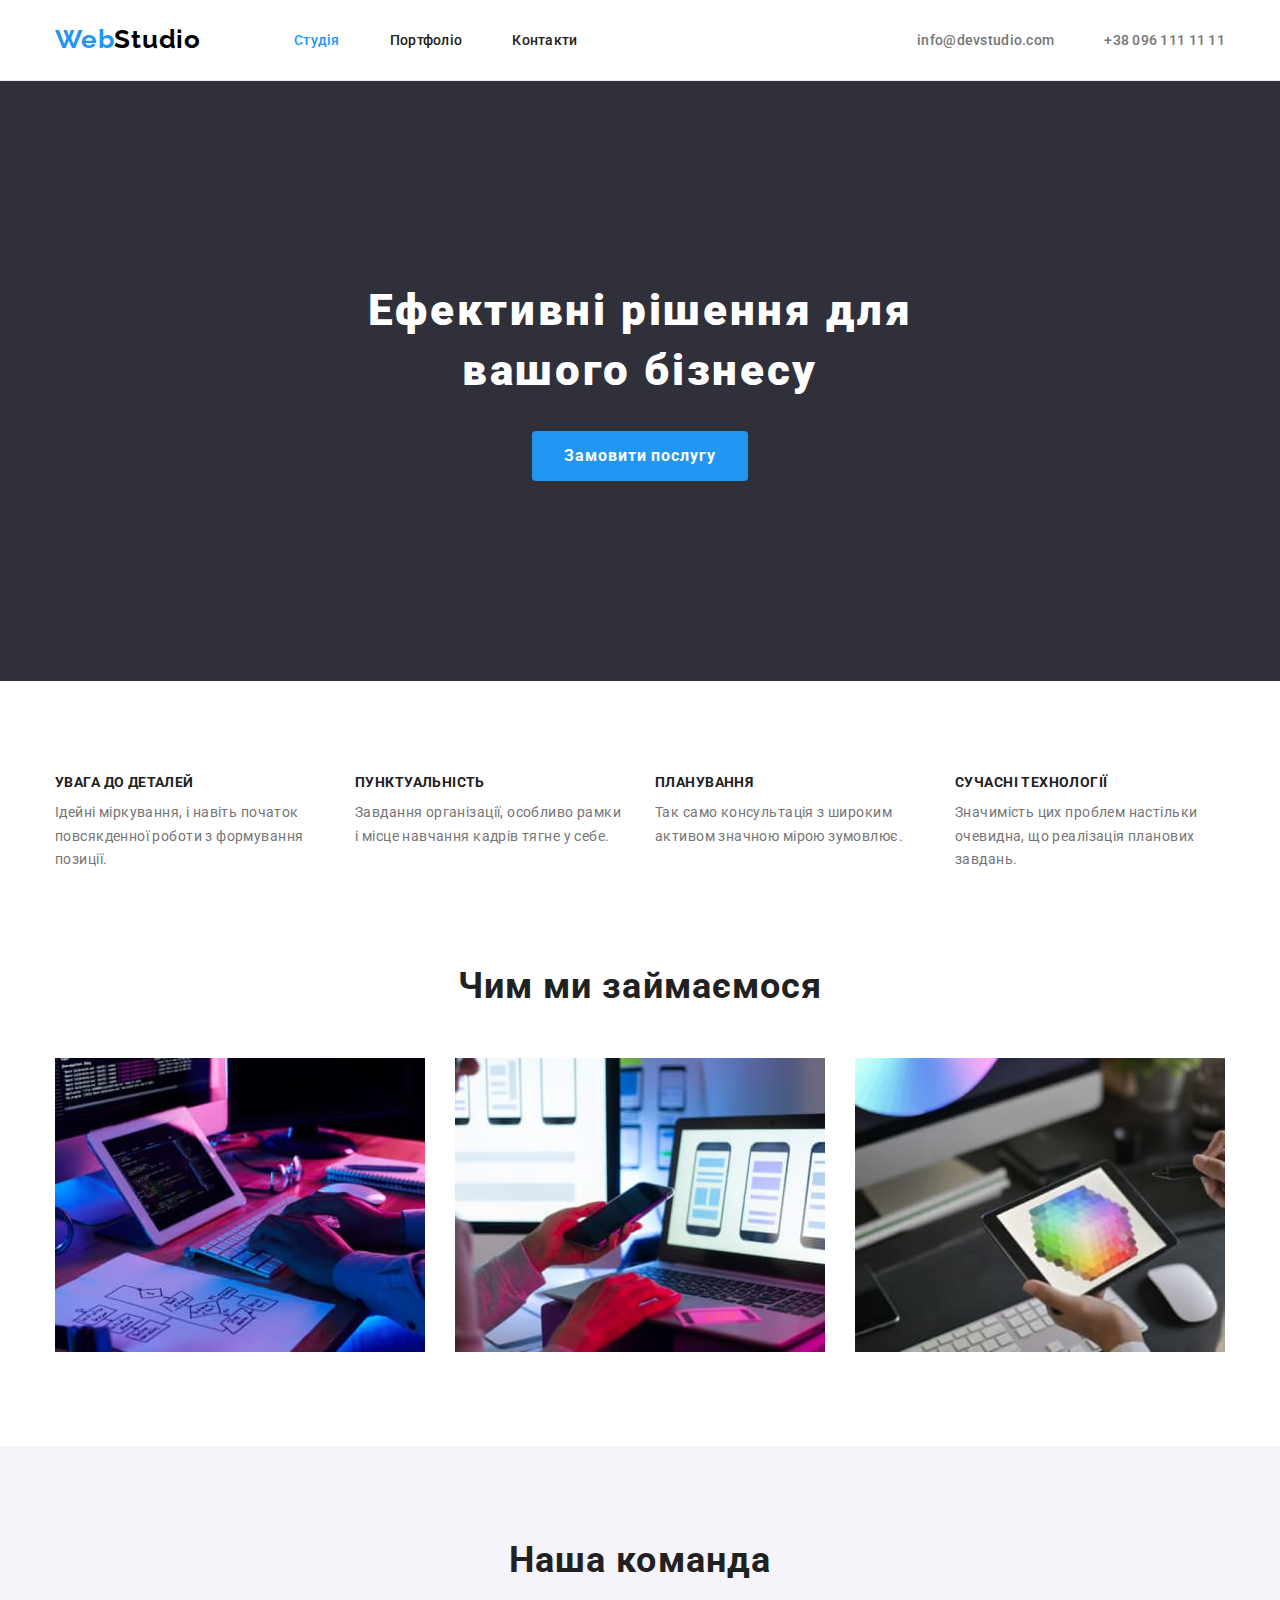
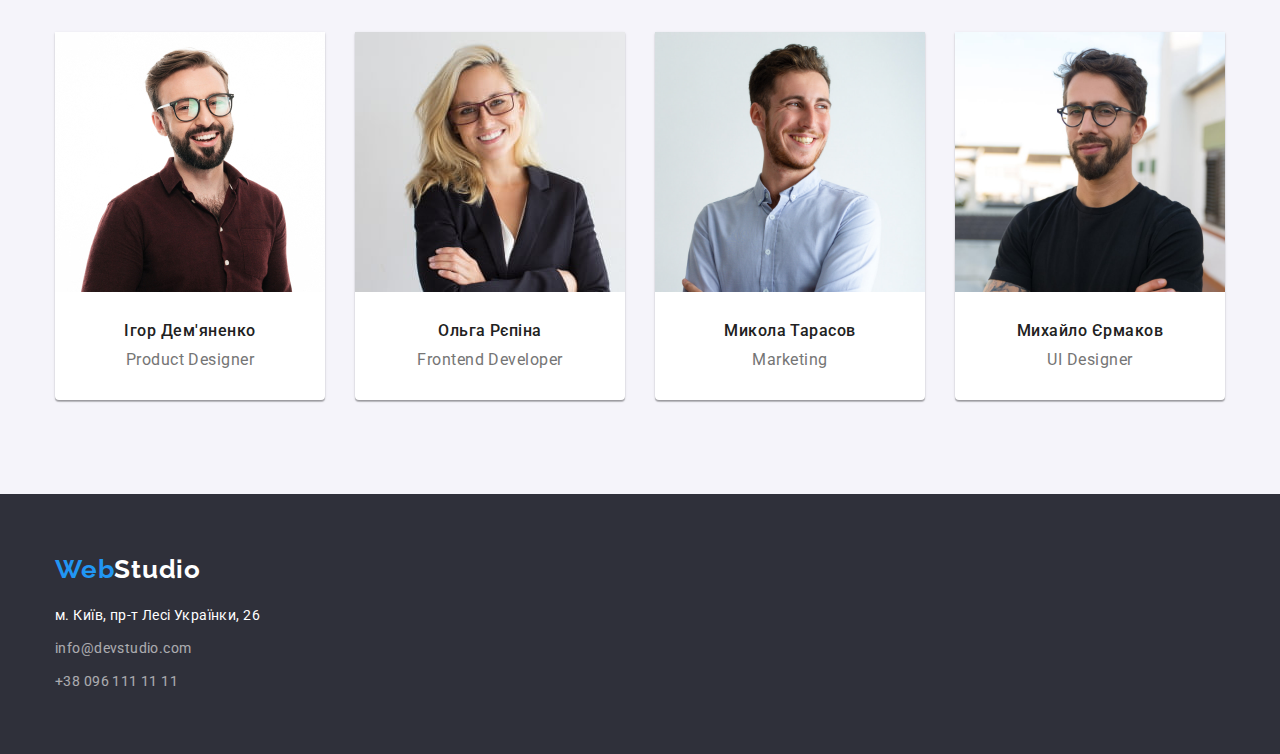
==== commit b790b0bc: "edit small things css and cards portfolio" ====
--- a/index.html
+++ b/index.html
@@ -125,7 +125,7 @@
       <div class="container">
         <h2 class="section-title">Наша команда</h2>
         <ul class="list function-marg">
-          <li class="item">
+          <li class="item-worker">
             <div class="card-photo">
               <img src="./images/designer.jpg" alt="Розробник продукту Ігор Дем'яненко" width="270" />
             </div>
@@ -135,7 +135,7 @@
             </div>
           </li>
 
-          <li class="item">
+          <li class="item-worker">
             <div class="card-photo">
               <img src="./images/developer.jpg" alt="Фронтенд розробник Ольга Рєпіна" width="270" />
             </div>
@@ -145,7 +145,7 @@
             </div>
           </li>
 
-          <li class="item">
+          <li class="item-worker">
             <div class="card-photo">
               <img src="./images/marketing.jpg" alt="Маркетолог Микола Тарасов" width="270" />
             </div>
@@ -155,7 +155,7 @@
             </div>
           </li>
 
-          <li class="item">
+          <li class="item-worker">
             <div class="card-photo">
               <img src="./images/member.jpg" alt="Розробник інтерфейсу" width="270" />
             </div>
--- a/css/styles.css
+++ b/css/styles.css
@@ -88,9 +88,7 @@
   font-size: 16px;
   border-radius: 4px;
   background-color: var(--button-background);
-  /* border: 4px solid #f5f4fa; */
-  border: 1px solid transparent;
-  
+
 
 }
 
@@ -103,6 +101,7 @@
   font-family: inherit;
   background-color: var(--button-background);
   border: transparent;
+  color: var(--button-color);
   
   font-weight: 500;
   font-size: 16px;
@@ -440,7 +439,7 @@
   text-align: center;
   color: var(--title-color);
 }
-.team .item{
+.team .item-worker{
   background: #FFFFFF;
 /* material shadow v1 */
   min-width: 270px;
@@ -461,8 +460,9 @@
 /* утіліта для видалення оформлення списку */
 .list {
   list-style: none;
-  padding-top: 0;
-  padding-left: 0;
+  padding: 0;
+  margin: 0;
+  
 
 
 }
@@ -573,7 +573,7 @@
 
 }
 
-ul.list .item:not(:last-child) {
+ul.list .item-worker:not(:last-child) {
   margin-right: 30px;
 }
 
@@ -622,22 +622,19 @@
 } */
 
 .card-set {
-  padding: 0px;
-  margin: 0px;
-  list-style: none;
 
   display: flex;
   flex-wrap: wrap;
-  /* padding-bottom: 94px; */
+ 
 
   margin-top: calc(-1*var(--card-gap));
   margin-left: calc(-1*var(--card-gap));
-  /* outline: red 2px solid; */
-
-
-}
-
-.portfolio.card-set .item {
+
+
+
+}
+
+.portfolio .card-set .item {
 
   flex-basis: calc(100%/3 - var(--card-gap));
   margin-left: var(--card-gap);
